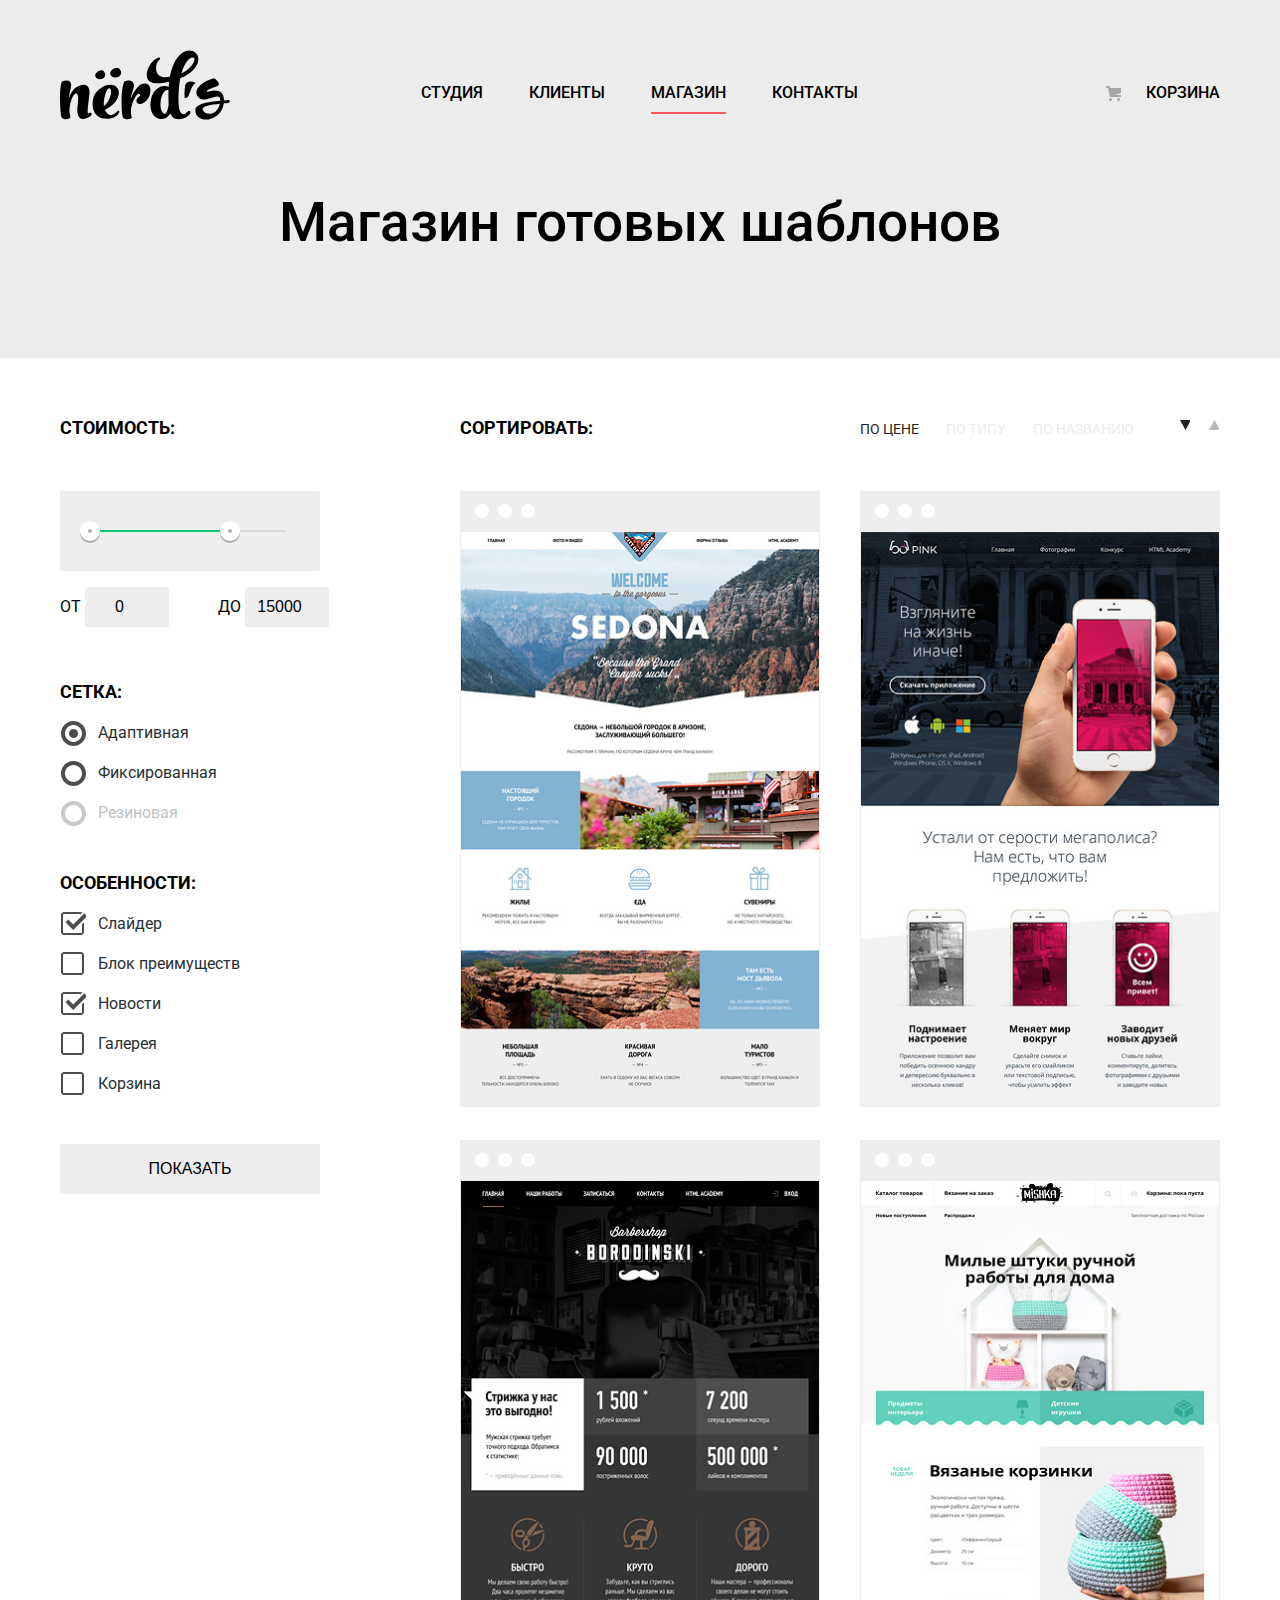
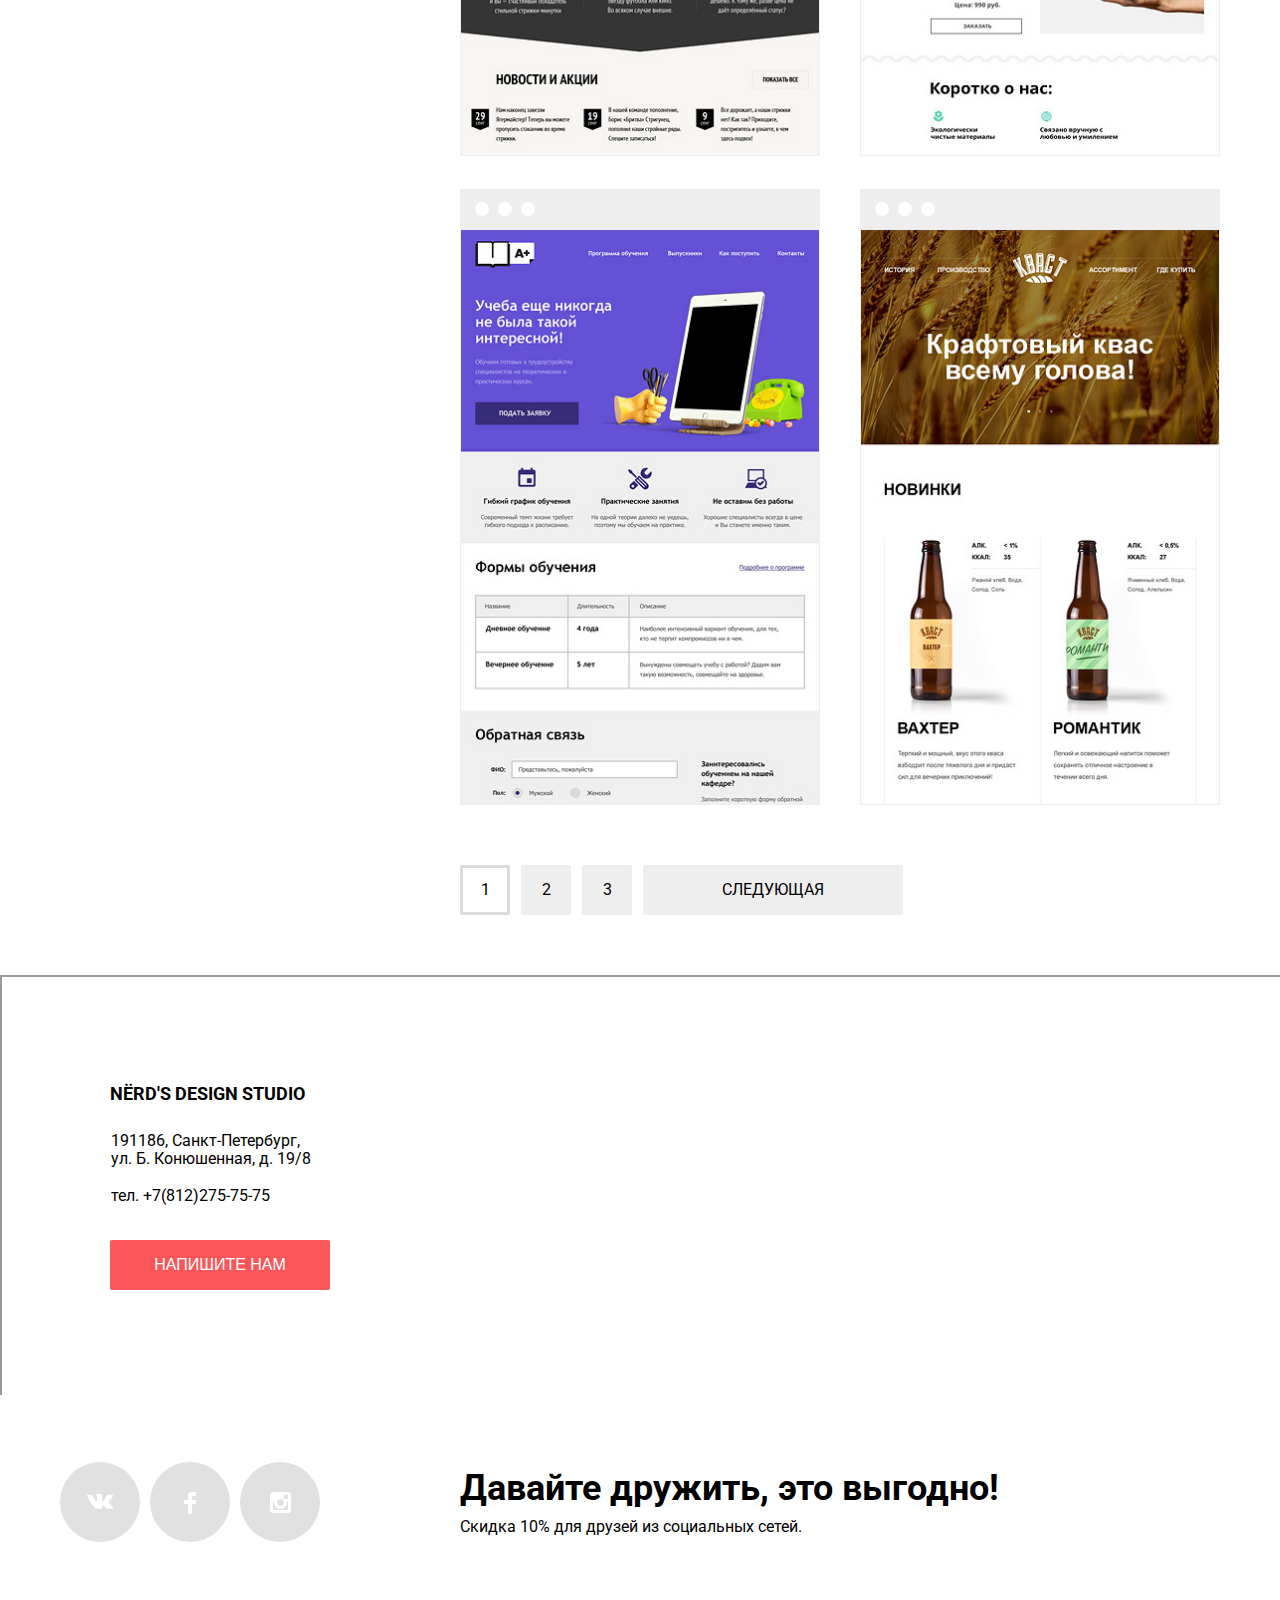
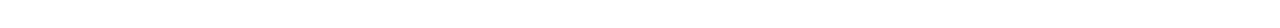
==== inner.html @ de346618 "iframe attributes delet" ====
<!DOCTYPE html>
<html lang="ru">
  <head>
    <meta charset="utf-8">
    <title>HTML Academy: Нёрдс</title>
    <link href="css/normalize.css" rel="stylesheet">
    <link href="css/style.min.css" rel="stylesheet">
    <link href="https://fonts.googleapis.com/css?family=Roboto:400,500,700&amp;subset=cyrillic" rel="stylesheet">
    <meta name="keywords" content="">
    <meta name="description" content="">
  </head>
  <body>
    <header class="main-header">
      <nav class="main-navigation">
        <a class="main-header-logo" href="index.html" aria-label="На главную"><img class="header-logo-inner" src="img/nerds-logo.svg" width="170" height="70" alt="Логотип студии Nerd's"></a>
          <ul class="site-navigation">
            <li><a class="studio" href="#" aria-label="Студия">Студия</a></li>
            <li><a class="clients" href="#" aria-label="Клиенты">Клиенты</a></li>
            <li><a class="shop active" href="inner.html" aria-label="Магазин">Магазин</a></li>
            <li><a class="contacts" href="#" aria-label="Контакты">Контакты</a></li>
          </ul>
          <ul class="user-navigation">
            <li><a class="cart" href="#" aria-label="Корзина">Корзина</a></li>
          </ul>
      </nav>
      <h1>Магазин готовых шаблонов</h1>
    </header>
    <main class="main-catalog">
      <h2 class="visually-hidden">Наши макеты</h2>
      <aside class="left-column">
        <h3 class="visually-hidden">Фильтры</h3>
        <form class="filter" action="#" method="get">
          <label class="filter-label">Стоимость:</label>
          <div class="price-filter">
            <div class="price-filter-box">
              <div class="price-filter-line"></div>
              <span class="price-filter-handle handle-min" tabindex="0" aria-label="Минимальная стоимость"></span>
              <span class="price-filter-handle handle-max" tabindex="0" aria-label="Максимальная стоимость"></span>
            </div>
            <p>от <input type="number" name="pricemin" value="0"> до <input type="number" name="pricemax" value="15000"></p>
          </div>
          <div class="grid-filter">
            <label class="filter-label">Сетка:</label>
            <p>
              <input type="radio" name="grid" id="adaptive" value="Адаптивная" checked>
              <label for="adaptive" tabindex="0">Адаптивная</label>
            </p>
            <p>
              <input type="radio" name="grid" id="fix" value="Фиксированная">
              <label for="fix" tabindex="0">Фиксированная</label>
            </p>
            <p class="disabled">
              <input type="radio" name="grid" id="rubber" value="Резиновая" disabled>
              <label for="rubber" tabindex="0">Резиновая</label>
            </p>
          </div>
          <div class="features-filter">
            <label class="filter-label">Особенности:</label>
            <p>
              <input type="checkbox" name="feature-slider" id="slider" checked>
              <label for="slider" tabindex="0">Слайдер</label>
            </p>
            <p>
              <input type="checkbox" name="feature-adventage" id="adventage">
              <label for="adventage" tabindex="0">Блок преимуществ</label>
            </p>
            <p>
              <input type="checkbox" name="feature-news" id="news" checked>
              <label for="news" tabindex="0">Новости</label>
            </p>
            <p>
              <input type="checkbox" name="feature-gallery" id="gallery">
              <label for="gallery" tabindex="0">Галерея</label>
            </p>
            <p>
              <input type="checkbox" name="feature-cart" id="cart">
              <label for="cart" tabindex="0">Корзина</label>
            </p>
          </div>
          <button class="filter-button" type="submit" name="show">Показать</button>
        </form>
      </aside>
      <section class="main-content">
        <div class="sort-filter">
          <h3 class="visually-hidden">Сортировка</h3>
          <form class="sort">
            <label class="filter-label">Сортировать:</label>
            <div class="sort-left">
              <p>
                <input type="radio" name="sort" id="price-sort" value="По цене" checked>
                <label for="price-sort">По цене</label>
              </p>
              <p>
                <input type="radio" name="sort" id="type-sort" value="По типу">
                <label for="type-sort">По типу</label>
              </p>
              <p>
                <input type="radio" name="sort" id="name-sort" value="По названию">
                <label for="name-sort">По названию</label>
              </p>
            </div>
            <div class="sort-right">
              <p class="ascending-sort">
                <input type="radio" name="order" id="ascending" value="По возрастанию" checked>
                <label for="ascending"></label>
              </p>
              <p class="descending-sort">
                <input type="radio" name="order" id="descending" value="По убыванию">
                <label for="descending"></label>
              </p>
            </div>
          </form>
        </div>
        <div class="web-templates">
          <div class="web-templates-item">
            <div class="template-decoration">
              <span class="template-dot"></span>
              <span class="template-dot"></span>
              <span class="template-dot"></span>
            </div>
            <img class="web-templates-image" src="img/img-sedona.jpg" width="360" height="576" alt="Sedona">
            <div class="template-description">
              <a class="sedona-modal" href="#" aria-label="Седона">Sedona</a>
              <p>Информационный сайт <br> для туристов</p>
              <span class="button">9 900 РУБ.</span>
            </div>
          </div>
          <div class="web-templates-item">
            <div class="template-decoration">
              <span class="template-dot"></span>
              <span class="template-dot"></span>
              <span class="template-dot"></span>
            </div>
            <img class="web-templates-image" src="img/img-pink.jpg" width="360" height="576" alt="Pink">
            <div class="template-description">
              <a class="pink-modal" href="#" aria-label="Пинк">Pink APP</a>
              <p>Продуктовый лендинг <br> приложения OS и Андроид</p>
              <span class="button">9 900 РУБ.</span>
            </div>
          </div>
          <div class="web-templates-item">
            <div class="template-decoration">
              <span class="template-dot"></span>
              <span class="template-dot"></span>
              <span class="template-dot"></span>
            </div>
            <img class="web-templates-image" src="img/img-barbershop.jpg" width="360" height="576" alt="Borodinski">
            <div class="template-description">
              <a class="barbershop-modal" href="#" aria-label="Барбершоп Бородинский">Barbershop</a>
              <p>Сайт салона красоты. <br> Для мужчин, да.</p>
              <span class="button">9 900 РУБ.</span>
            </div>
          </div>
          <div class="web-templates-item">
            <div class="template-decoration">
              <span class="template-dot"></span>
              <span class="template-dot"></span>
              <span class="template-dot"></span>
            </div>
            <img class="web-templates-image" src="img/img-mishka.jpg" width="360" height="576" alt="Mishka">
            <div class="template-description">
              <a class="mishka-modal" href="#" aria-label="Мишка">Mishka</a>
              <p>Интернет-магазин <br> вязаных игрушек.</p>
              <span class="button">9 900 РУБ.</span>
            </div>
          </div>
          <div class="web-templates-item">
            <div class="template-decoration">
              <span class="template-dot"></span>
              <span class="template-dot"></span>
              <span class="template-dot"></span>
            </div>
            <img class="web-templates-image" src="img/img-aplus.jpg" width="360" height="576" alt="A+">
            <div class="template-description">
              <a class="a+-modal" href="#" aria-label="А плюс">A plus</a>
              <p>Лендинг курсов повышения <br> квалификации</p>
              <span class="button">9 900 РУБ.</span>
            </div>
          </div>
          <div class="web-templates-item">
            <div class="template-decoration">
              <span class="template-dot"></span>
              <span class="template-dot"></span>
              <span class="template-dot"></span>
            </div>
            <img class="web-templates-image" src="img/img-kvast.jpg" width="360" height="576" alt="Kvast">
            <div class="template-description">
              <a class="kvast-modal" href="#" aria-label="Кваст">Кваст</a>
              <p>Промо-сайт производителя <br> крафтового кваса</p>
              <span class="button">9 900 РУБ.</span>
            </div>
          </div>
        </div>
        <div class="paginator">
          <a class="page disabled" aria-label="Страница 1">1</a>
          <a class="page" href="#2" aria-label="Страница 2">2</a>
          <a class="page" href="#3" aria-label="Страница 3">3</a>
          <a class="page next" href="#next" aria-label="Следующая">Следующая</a>
        </div>
      </section>
    </main>
    <footer class="main-footer">
      <section class="map">
        <iframe class="interactive-map" src="https://yandex.ru/map-widget/v1/?um=constructor%3Ab0f7ece82fbf90cd0dccb2aff1b66b3bf8017ade7876bf40e6bb655071843367&amp;source=constructor"></iframe>
        <div class="adress">
          <h5>Nёrd's design studio</h5>
          <p>191186, Санкт-Петербург, <br> ул. Б. Конюшенная, д. 19/8</p>
          <span class="phone" aria-label="Телефон">тел. +7(812)275-75-75</span><br>
          <button class="write-us-button" type="button" name="write-us" aria-label="Напишите нам">Напишите нам</button>
        </div>
      </section>
      <form class="modal-window" action="index.html" method="post">
        <div class="modal-window-header">
          <label class="modal-window-label">Напишите нам</label>
          <button class="close-button" type="button" name="close" aria-label="Закрыть"></button>
        </div>
        <div class="half-width">
          <p>
            <label for="name">Ваше имя:</label><br>
            <input type="text" name="yourname" id="name" placeholder="Представьтесь, пожалуйста">
          </p>
          <p>
            <label for="email">Ваш e-mail:</label><br>
            <input type="email" name="youremail" id="email" placeholder="Для отправки ответа">
          </p>
        </div>
        <div class="full-width">
          <label for="comment">Текст письма:</label><br>
          <textarea name="commentfield" id="comment" rows="4" cols="60" placeholder="В свободной форме"></textarea>
        </div>
        <button class="send-button" type="submit" name="submit-button" aria-label="Отправить">Отправить</button>
      </form>
      <section class="social">
        <h6 class="visually-hidden">Мы в социальных сетях</h6>
        <ul class="social-list">
          <li><a class="social-vk" href="https://vk.com/" target="_blank" aria-label="Вконтакте"><img src="img/vk-icon.svg" width="26" height="15" alt="Вконтакте"></a></li>
          <li><a class="social-fb" href="https://www.facebook.com/" target="_blank" aria-label="Фейсбук"><img src="img/fb-icon.svg" width="12" height="22" alt="Фейсбук"></a></li>
          <li><a class="social-instagram" href="https://www.instagram.com/" target="_blank" aria-label="Инстаграм"><img src="img/insta-icon.svg" width="21" height="21" alt="Инстаграм"></a></li>
        </ul>
        <div class="social-text">
          <span class="letsbefriends">Давайте дружить, это выгодно!</span>
          <p>Скидка 10% для друзей из социальных сетей.</p>
        </div>
      </section>
    </footer>
  </body>
</html>
---- css/style.min.css ----
.slide2,.slide3{visibility:hidden}.service-item,.slide-text{-webkit-box-orient:vertical;-webkit-box-direction:normal}.filter-label,.main-navigation a,.price-filter p,.project-development h3,.service-item h2,.stats h3{text-transform:uppercase}body{min-width:1200px;background-color:#fff;font-family:Roboto,Arial,sans-serif;font-size:16px;line-height:24px;font-weight:400;color:#000}.visually-hidden{position:absolute;clip:rect(0 0 0 0);width:1px;height:1px;margin:-1px}.main-catalog,.main-index,.slider,.social{width:1160px;margin-right:auto;margin-left:auto}.main-header{background-color:#ececec}.header-logo{display:block;margin-right:201px}.header-logo-inner{display:block;margin-right:191px}.main-navigation,.site-navigation{display:-webkit-box;display:-ms-flexbox}.main-header-logo:hover{opacity:.8}.main-header-logo:active{opacity:.3}.partners-list,.project-development-list,.site-navigation,.social-list,.stats-list,.user-navigation{list-style-type:none;padding:0}.main-navigation{display:flex;-webkit-box-pack:justify;-ms-flex-pack:justify;justify-content:space-between;width:1160px;margin-right:auto;margin-left:auto;padding-top:50px}.site-navigation{display:flex;-webkit-box-align:center;-ms-flex-align:center;align-items:center;-ms-flex-wrap:wrap;flex-wrap:wrap;width:466px;margin-right:244px}.slide-text,.slider-pagination{display:-webkit-box;display:-ms-flexbox}.site-navigation li{margin-right:46px}.site-navigation li:nth-child(4n){margin-right:0}.user-navigation{-ms-flex-item-align:center;align-self:center;position:relative;padding-left:40px}.cart::before{content:"";background:url(../img/cart-icon.svg) no-repeat;position:absolute;top:25%;left:0;width:15px;height:15px}.slide1,.slide2,.slide3{background-repeat:no-repeat}.slide1,.slide2,.slide3,.slider{width:1160px}.slide-text,.slide1,.slide2,.slide3,.slider{height:431px}.main-navigation ul{margin-bottom:0;padding-bottom:0}.main-navigation a{line-height:30px;font-weight:500;color:#000;text-decoration:none}.main-navigation a:hover{color:#fb565a}.main-navigation a:active{color:#a6a6a6}.main-navigation .active{padding-bottom:10px;-webkit-box-shadow:0 2px 0 0 #fb565a;box-shadow:0 2px 0 0 #fb565a}.button,.close-button,.filter-button,.send-button,.write-us-button{line-height:18px;font-weight:500;text-transform:uppercase;color:#fff;text-decoration:none;border:none;outline:0}.adress button,.modal-window button[type=submit],.slider .button,.web-templates-item .button,a.red{background-color:#fb565a}.adress button:hover,.modal-window button[type=submit]:hover,.slider .button:hover,.web-templates-item .button:hover,a.red:hover{background-color:#e74246}.adress button:active,.modal-window button[type=submit]:active,.slider .button:active,.web-templates-item .button:active,a.red:active{color:#e57b7e;background-color:#d7373b;-webkit-box-shadow:inset 0 3px 0 0 #c13135;box-shadow:inset 0 3px 0 0 #c13135}a.green{background-color:#00ca74}a.green:hover{background-color:#00bc6c}a.green:active{color:#4dc491;background-color:#00aa62;-webkit-box-shadow:inset 0 3px 0 0 #009958;box-shadow:inset 0 3px 0 0 #009958}a.yellow{background-color:#efc84a}a.yellow:hover{background-color:#eab534}a.yellow:active{color:#edc265;background-color:#e5a722;-webkit-box-shadow:inset 0 3px 0 0 #ce961f;box-shadow:inset 0 3px 0 0 #ce961f}.slider{position:relative;margin:auto}.slide1,.slide2,.slide3{position:absolute}.slide1{background-image:url(../img/nerds-index-slide1.png);background-position:396px -2px}.slide2{background-image:url(../img/nerds-index-slide2.png);background-position:398px -2px}.slide3{background-image:url(../img/nerds-index-slide3.png);background-position:402px -2px}.slide-text{display:flex;-ms-flex-direction:column;flex-direction:column;-webkit-box-pack:start;-ms-flex-pack:start;justify-content:flex-start;width:550px}.slider-label{font-size:55px;line-height:55px;font-weight:500;padding-top:76px;padding-bottom:10px}.service-item .button,.slider .button{-webkit-box-sizing:border-box;padding-top:17px}.slider p{line-height:24px;padding-bottom:23px;margin-left:2px}.slider .button{box-sizing:border-box;width:240px;height:50px;padding-left:54px;border-radius:2px}.slider-pagination{display:flex;-webkit-box-pack:justify;-ms-flex-pack:justify;justify-content:space-between;position:absolute;width:88px;bottom:99px;left:535px;cursor:pointer}.service-item,.services{display:-webkit-box;display:-ms-flexbox}.slider-pagination-dot{width:18px;height:18px;border-radius:50%;background-color:#fff}.slider-pagination-dot-active{width:6px;height:6px;border-radius:50%;background-color:#fff;border:6px solid #fff;-webkit-box-shadow:inset 0 0 0 2px #c1c1c1;box-shadow:inset 0 0 0 2px #c1c1c1}.principles,.services{-webkit-box-shadow:0 2px 0 0 #eee}.services{display:flex;-webkit-box-align:start;-ms-flex-align:start;align-items:flex-start;-ms-flex-wrap:wrap;flex-wrap:wrap;margin-top:78px;margin-bottom:42px;padding-bottom:80px;box-shadow:0 2px 0 0 #eee}.service-item{display:flex;-ms-flex-direction:column;flex-direction:column;-webkit-box-pack:center;-ms-flex-pack:center;justify-content:center;width:300px;margin-right:100px}.principles,.service-item .button{display:-webkit-box;display:-ms-flexbox}.service-item:last-child{margin-right:0}.service-item h2{font-size:24px;line-height:30px;font-weight:700;margin:24px 0 0}.service-item p{margin:17px 0 0}.service-item .button{display:flex;box-sizing:border-box;width:160px;height:50px;border-radius:2px;padding-left:40px;margin-top:32px}.stats-item,.stats-list{-webkit-box-sizing:border-box}.principles{display:flex;-webkit-box-pack:justify;-ms-flex-pack:justify;justify-content:space-between;-webkit-box-align:start;-ms-flex-align:start;align-items:flex-start;padding-bottom:44px;box-shadow:0 2px 0 0 #eee}.project-development,.stats{display:-webkit-box;display:-ms-flexbox;-webkit-box-orient:vertical;-webkit-box-direction:normal}.project-development{width:650px;display:flex;-ms-flex-direction:column;flex-direction:column;-webkit-box-pack:justify;-ms-flex-pack:justify;justify-content:space-between;margin-right:90px}.statement{font-size:45px;line-height:45px;font-weight:500;padding:0;margin:33px 0}.project-development p{padding:0;margin:0 0 39px}.project-development h3{font-size:15.7px;font-weight:700;padding:0;margin:0 0 8px}.project-development-item{position:relative;margin-bottom:24px;padding-left:36px}.project-development-item:last-child{margin-bottom:0}.project-development-item::before{content:"";position:absolute;left:1px;bottom:11px;width:25px;height:2px;background-color:#fb565a}.stats{display:flex;-ms-flex-direction:column;flex-direction:column;-webkit-box-align:end;-ms-flex-align:end;align-items:flex-end}.stats-list,.stats-text{display:-webkit-box;display:-ms-flexbox}.stats img{margin-bottom:35px}.stats h3{font-size:15.8px;font-weight:700;padding:0;margin:0 15px 32px 0}.stats-list{box-sizing:border-box;display:flex;-webkit-box-pack:justify;-ms-flex-pack:justify;justify-content:space-between;-ms-flex-wrap:wrap;flex-wrap:wrap}.stats-item{box-sizing:border-box;padding-bottom:15px}.stats-item:first-child{margin-right:19px}.stats-item:nth-child(2){margin-right:20px}.stats-item p{font-size:45px;line-height:10px;font-weight:700;padding:0 0 38px;margin:0}.percent{font-size:30px;line-height:10px;font-weight:700;vertical-align:super}.stats-text{display:flex;line-height:18px}.main-catalog,.partners-list{display:-webkit-box;display:-ms-flexbox}.partners-list{display:flex;-webkit-box-pack:justify;-ms-flex-pack:justify;justify-content:space-between;-webkit-box-shadow:0 2px 0 0 #eee;box-shadow:0 2px 0 0 #eee;padding-top:2px;padding-bottom:1px;margin:0 0 80px}.partners-image{display:block}.borodinski,.htmlacademy,.mishka,.pink{display:block;position:relative;opacity:.2}.borodinski:hover,.htmlacademy:hover,.mishka:hover,.pink:hover{opacity:1}.borodinski:active,.htmlacademy:active,.mishka:active,.pink:active{opacity:.1}.borodinski::after,.htmlacademy::after,.pink::after{content:"";position:absolute;bottom:68px;left:279px;width:2px;height:52px;background-color:#eee;opacity:1}.main-header h1{font-size:55px;line-height:55px;font-weight:500;text-align:center;padding-top:38px;padding-bottom:108px}.main-catalog{display:flex;-webkit-box-pack:justify;-ms-flex-pack:justify;justify-content:space-between;margin-top:45px}.filter,.sort{display:-webkit-box;display:-ms-flexbox}.filter{display:flex;-webkit-box-orient:vertical;-webkit-box-direction:normal;-ms-flex-direction:column;flex-direction:column}.filter-label{font-size:18px;line-height:30px;font-weight:700;padding:10px 10px 10px 0;margin-bottom:38px}.price-filter-box{position:relative;width:260px;height:80px;background-color:#eee;border-radius:2px}.price-filter-line{position:absolute;top:39px;left:25px;width:201px;height:2px;background-image:-webkit-gradient(linear,left top,right top,color-stop(75%,#00ca74),color-stop(50%,#d7dcde));background-image:-webkit-linear-gradient(left,#00ca74 75%,#d7dcde 50%);background-image:-o-linear-gradient(left,#00ca74 75%,#d7dcde 50%);background-image:linear-gradient(to right,#00ca74 75%,#d7dcde 50%)}.handle-max,.handle-min{position:absolute;top:30px;width:4px;height:4px;background-color:#ababab}.handle-min{left:20px;border:8px solid #fff;border-radius:50%;-webkit-box-shadow:0 2px 0 0 #ababab;box-shadow:0 2px 0 0 #ababab}.handle-max{right:80px;border:8px solid #fff;border-radius:50%;-webkit-box-shadow:0 2px 0 0 #ababab;box-shadow:0 2px 0 0 #ababab}.price-filter p{line-height:22px}.price-filter input[type=number]{width:80px;height:38px;margin-bottom:34px;background-color:#eee;text-align:center;border:none;border-radius:2px;margin-right:45px}.grid-filter{margin-bottom:25px}.features-filter{margin-bottom:30px}.features-filter p,.grid-filter p{position:relative;line-height:20px;color:#283136;padding-left:38px;margin-bottom:20px}.features-filter input[type=checkbox]+label::before,.features-filter input[type=checkbox]:checked+label::before,.grid-filter input[type=radio]+label::before,.grid-filter input[type=radio]:checked+label::before{width:25px;height:25px;position:absolute;top:-2px;left:1px;content:"";background-repeat:no-repeat}.features-filter p:hover,.grid-filter p:hover{color:#000}.features-filter .disabled,.grid-filter .disabled{opacity:.3}.features-filter input[type=checkbox],.grid-filter input[type=radio]{display:none}.grid-filter input[type=radio]+label::before{background-image:url(../img/radio-off.svg)}.grid-filter input[type=radio]:checked+label::before{background-image:url(../img/radio-on.svg)}.features-filter input[type=checkbox]+label::before{background-image:url(../img/checkbox-off.svg)}.features-filter input[type=checkbox]:checked+label::before{background-image:url(../img/checkbox-on.svg)}.left-column .filter-button{-webkit-box-sizing:border-box;box-sizing:border-box;width:260px;height:50px;padding:auto;border-radius:2px;color:#000;background-color:#eee;cursor:pointer}.left-column button:hover,.paginator a:hover{background-color:#dfdfdf}.left-column button:active,.paginator a:active{color:#959595;background-color:#d5d5d5;-webkit-box-shadow:inset 0 3px 0 0 #bfbfbf;box-shadow:inset 0 3px 0 0 #bfbfbf}.main-content{width:760px}.sort{display:flex;-webkit-box-align:baseline;-ms-flex-align:baseline;align-items:baseline}.sort-left,.sort-right,.web-templates{display:-webkit-box;display:-ms-flexbox}.sort .filter-label{margin-right:257px}.sort-left,.sort-right{display:flex}.sort-left{margin-right:9px}.sort input{display:none}.sort-left label{margin-right:27px;cursor:pointer}.sort p{position:relative;font-size:14px;line-height:18px;text-transform:uppercase;color:#ededed}.adress h4,.adress h5,.web-templates-item a{font-size:18px;font-weight:700;text-transform:uppercase}.sort-left p:hover{color:#a6a6a6}.sort-left input[type=radio]:checked+label,.sort-left p:active{color:#231f20}.sort-right label{cursor:pointer}.ascending-sort input[type=radio]+label::before{content:"";position:absolute;left:10px;bottom:4px;width:10px;height:10px;background-image:url(../img/icon-down-dir.svg);background-repeat:no-repeat;opacity:.3}.descending-sort input[type=radio]+label::before{content:"";position:absolute;left:39px;bottom:4px;width:10px;height:10px;background-image:url(../img/icon-up-dir.svg);background-repeat:no-repeat;opacity:.3}.sort-right input[type=radio]:hover+label::before{opacity:.6}.sort-right input[type=radio]:checked+label::before{opacity:1}.web-templates{display:flex;-ms-flex-wrap:wrap;flex-wrap:wrap;-webkit-box-pack:justify;-ms-flex-pack:justify;justify-content:space-between}.web-templates-item{position:relative;width:360px;height:616px;margin-bottom:33px;background-color:#eee;cursor:pointer}.template-decoration{position:absolute;display:-webkit-box;display:-ms-flexbox;display:flex;-webkit-box-pack:justify;-ms-flex-pack:justify;justify-content:space-between;top:13px;left:15px;width:60px;height:14px}.adress,.template-description{-ms-flex-direction:column;-webkit-box-orient:vertical;-webkit-box-direction:normal}.template-dot{width:14px;height:14px;border-radius:50%;background-color:#fff}.web-templates-image{-webkit-box-sizing:border-box;box-sizing:border-box;position:absolute;border:1px solid #eee;top:40px}.web-templates-item a{line-height:30px;margin-top:35px;color:#000;text-decoration:none}.template-description{-webkit-box-sizing:border-box;box-sizing:border-box;flex-direction:column;-ms-flex-pack:distribute;justify-content:space-around;-webkit-box-align:center;-ms-flex-align:center;align-items:center;position:absolute;bottom:0;width:360px;min-height:230px;max-height:100%;overflow:hidden;background-color:#eee;display:none}.web-templates-item:hover .template-description{display:-webkit-box;display:-ms-flexbox;display:flex}.web-templates-item:hover{background-color:#4d4d4d;border-radius:5px 5px 0 0}.web-templates-item p{line-height:18px;text-align:center;padding:10px}.web-templates-item .button{display:-webkit-box;display:-ms-flexbox;display:flex;-webkit-box-pack:center;-ms-flex-pack:center;justify-content:center;-webkit-box-align:center;-ms-flex-align:center;align-items:center;margin-bottom:43px;width:200px;height:50px;border-radius:2px}.paginator,.paginator a{display:-webkit-box;display:-ms-flexbox}.paginator{display:flex}.paginator a{-webkit-box-sizing:border-box;box-sizing:border-box;display:flex;-webkit-box-pack:center;-ms-flex-pack:center;justify-content:center;-webkit-box-align:center;-ms-flex-align:center;align-items:center;width:50px;height:50px;margin-top:27px;margin-bottom:60px;line-height:18px;text-transform:uppercase;color:#000;background-color:#eee;border-radius:2px;text-decoration:none}.adress,.modal-window,.paginator .disabled{background-color:#fff}.page{margin-right:11px}.paginator .disabled{border:3px solid #dbdbdb}.paginator .next{width:260px;height:50px}.map{position:relative;overflow:hidden;min-height:420px;margin-bottom:50px}.interactive-map{position:absolute;top:0;left:0;width:100%;height:420px}.adress{-webkit-box-sizing:border-box;box-sizing:border-box;display:-webkit-box;display:-ms-flexbox;display:flex;flex-direction:column;-webkit-box-align:start;-ms-flex-align:start;align-items:flex-start;position:absolute;top:0;left:calc((100% - 1160px)/ 2);width:319px;height:308px;margin-top:55px;margin-bottom:55px;padding-left:50px}.adress h4,.adress h5{line-height:30px;padding:49px 0 7px;margin:0}.adress p{line-height:18px;padding-left:1px}.adress .phone{padding-bottom:8px;padding-left:1px}.adress .write-us-button{-webkit-box-sizing:border-box;box-sizing:border-box;min-width:220px;height:50px;padding:auto;border-radius:2px;cursor:pointer}.modal-window{position:fixed;top:50%;margin-top:-295px;left:50%;margin-left:-480px;-webkit-box-sizing:border-box;box-sizing:border-box;-webkit-box-orient:vertical;-webkit-box-direction:normal;-ms-flex-direction:column;flex-direction:column;width:960px;height:590px;padding:67px 92px 85px 97px;-webkit-box-shadow:0 20px 60px 0 #353535;box-shadow:0 20px 60px 0 #353535;display:none}.full-width textarea,.half-width input{-webkit-box-sizing:border-box;margin-top:6px}.half-width,.modal-window-header{display:-webkit-box;display:-ms-flexbox}.modal-window-header{display:flex;-webkit-box-pack:justify;-ms-flex-pack:justify;justify-content:space-between;margin-bottom:22px}.modal-window-label{font-size:45px;line-height:45px;font-weight:500}.close-button{-ms-flex-item-align:center;align-self:center;background:url(../img/close-cross.svg) 50% 50% no-repeat;width:20px;height:20px;opacity:.3;cursor:pointer}.close-button:hover{opacity:1}.close-button:active{opacity:.1}.full-width,.half-width{width:760px;margin-left:1px}.half-width{display:flex;-webkit-box-pack:justify;-ms-flex-pack:justify;justify-content:space-between;margin-bottom:16px}.social,.social-list{display:-webkit-box;display:-ms-flexbox}.full-width label,.half-width label{line-height:18px;font-weight:700}.half-width input{box-sizing:border-box;width:360px;height:50px;padding-left:15px;border-radius:5px;border:2px solid #d7dcde}.full-width textarea{box-sizing:border-box;width:100%;height:118px;padding-top:10px;padding-left:14px;margin-bottom:38px;border-radius:5px;border:2px solid #d7dcde}.send-button,.social{-webkit-box-sizing:border-box}.send-button{box-sizing:border-box;width:260px;height:50px;padding:auto;margin-left:1px;border-radius:2px;cursor:pointer}.modal-window input:hover,.modal-window textarea:hover{border:2px solid #b4b9bb}.modal-window input:focus,.modal-window textarea:focus{color:#000;border:2px solid #000;outline:0}.modal-window input:invalid,.modal-window textarea:invalid{color:#e74246;border:2px solid #e74246}.social{display:flex;box-sizing:border-box;padding-top:1px;margin-bottom:70px}.social-list{display:flex;margin-right:130px}.social p{line-height:22px;padding:0;margin:0}.social-list a{-webkit-box-sizing:border-box;box-sizing:border-box;display:-webkit-box;display:-ms-flexbox;display:flex;background-color:#e1e1e1;width:80px;height:80px;padding-top:30px;border-radius:50%;margin-right:10px;text-decoration:none}.social-list a:hover{background-color:#e74246;text-decoration:none}.social-list a:active{background-color:#d7373b;-webkit-box-shadow:inset 0 2px 0 0 #c13135;box-shadow:inset 0 2px 0 0 #c13135;text-decoration:none}.social-list a:active img{opacity:.3}.social-fb,.social-instagram,.social-vk{display:-webkit-box;display:-ms-flexbox;display:flex;-webkit-box-pack:center;-ms-flex-pack:center;justify-content:center}.social-list .social-vk{padding-top:32px}.social-text{display:-webkit-box;display:-ms-flexbox;display:flex;-webkit-box-orient:vertical;-webkit-box-direction:normal;-ms-flex-direction:column;flex-direction:column;margin-top:24px}.letsbefriends{font-size:36px;line-height:36px;font-weight:700;margin-bottom:10px}
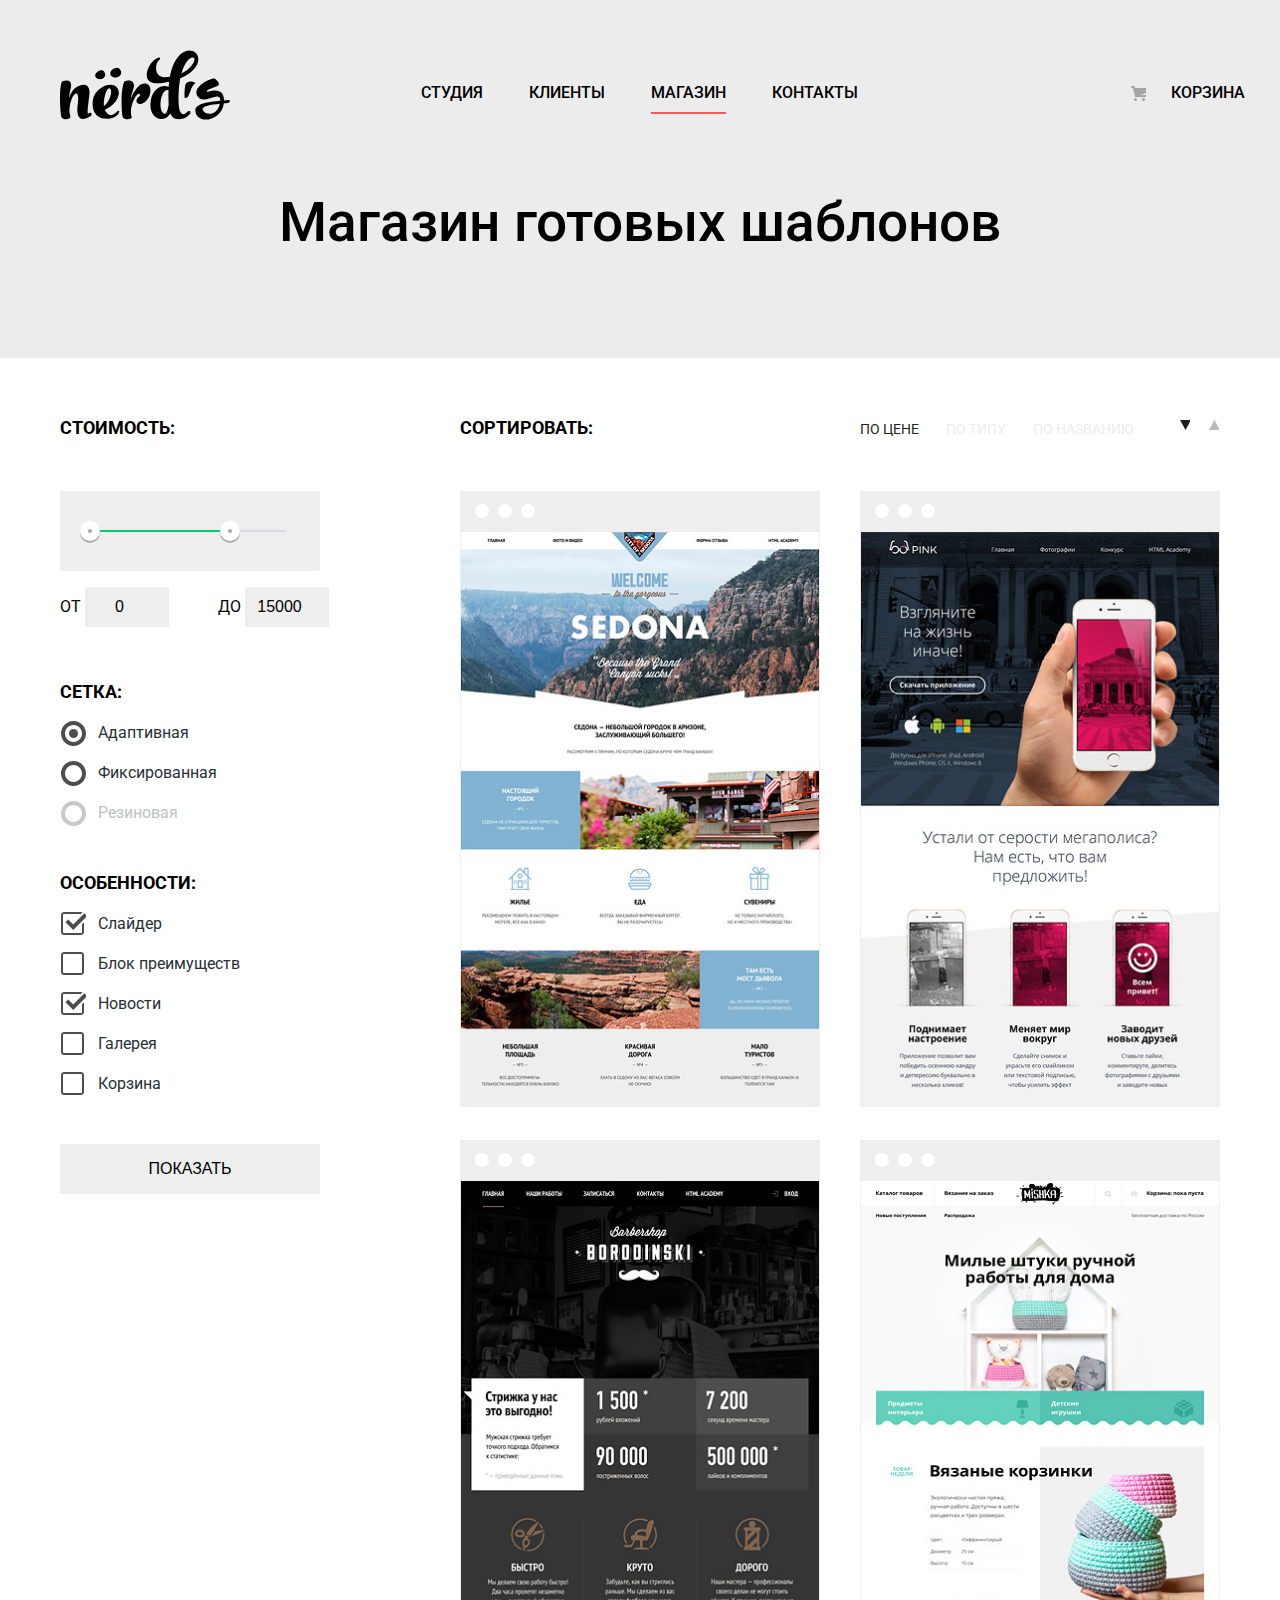
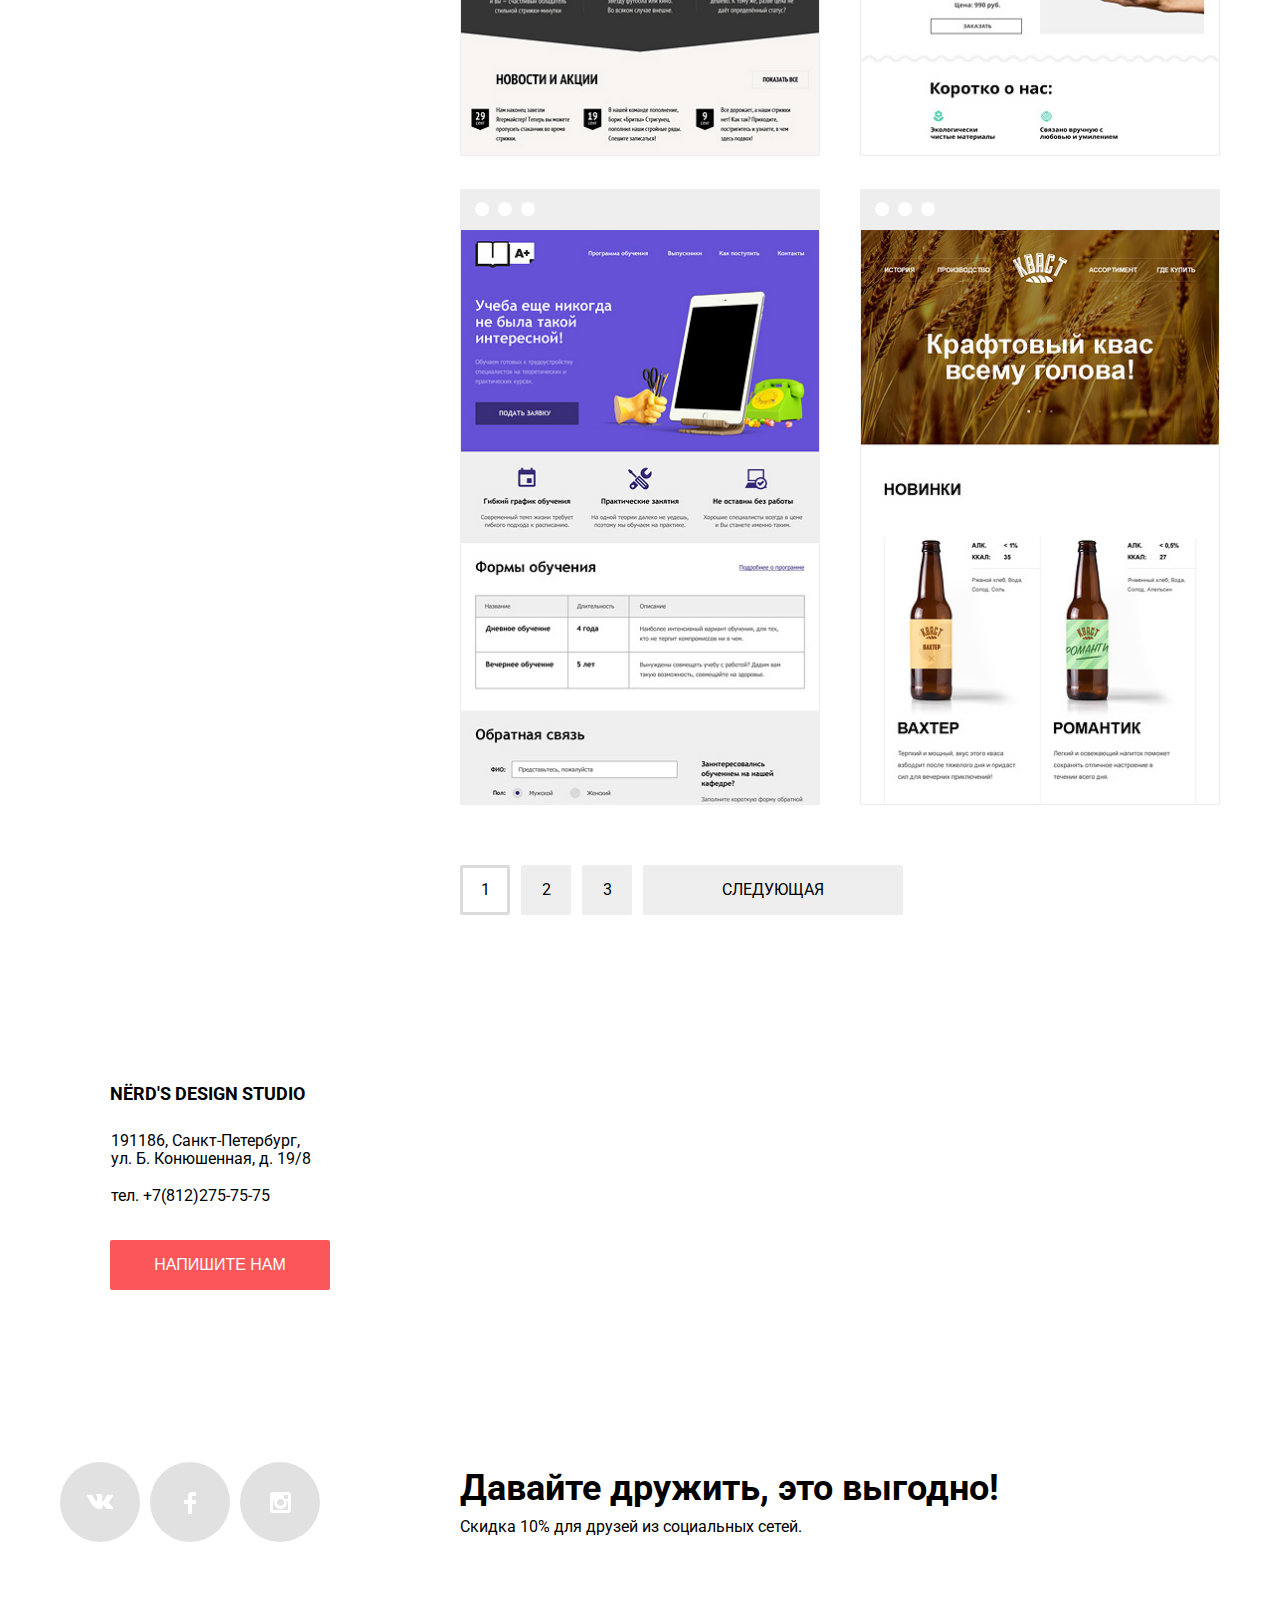
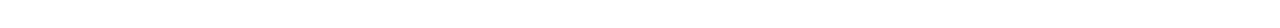
==== commit e04178dd: "style.css launched" ====
--- a/inner.html
+++ b/inner.html
@@ -4,7 +4,7 @@
     <meta charset="utf-8">
     <title>HTML Academy: Нёрдс</title>
     <link href="css/normalize.css" rel="stylesheet">
-    <link href="css/style.min.css" rel="stylesheet">
+    <link href="css/style.css" rel="stylesheet">
     <link href="https://fonts.googleapis.com/css?family=Roboto:400,500,700&amp;subset=cyrillic" rel="stylesheet">
     <meta name="keywords" content="">
     <meta name="description" content="">
--- a/css/style.css
+++ b/css/style.css
@@ -0,0 +1,1337 @@
+body {
+  min-width: 1200px;
+  background-color: #ffffff;
+  font-family: "Roboto", "Arial", sans-serif;
+  font-size: 16px;
+  line-height: 24px;
+  font-weight: 400;
+  color: #000000;
+}
+
+.visually-hidden {
+  position: absolute;
+  clip: rect(0 0 0 0);
+  width: 1px;
+  height: 1px;
+  margin: -1px;
+}
+
+.slider,
+.main-index,
+.social,
+.main-catalog {
+  width: 1160px;
+  margin-right: auto;
+  margin-left: auto;
+}
+
+.main-header {
+  background-color: #ececec;
+}
+
+.header-logo {
+  display: block;
+  margin-right: 201px;
+}
+
+.header-logo-inner {
+  display: block;
+  margin-right: 191px;
+}
+
+.main-header-logo:hover {
+  opacity: 0.8;
+}
+
+.main-header-logo:active {
+  opacity: 0.3;
+}
+
+.site-navigation,
+.user-navigation,
+.stats-list,
+.partners-list,
+.social-list,
+.project-development-list {
+  list-style-type: none;
+  padding: 0;
+}
+
+.main-navigation {
+  display: -webkit-box;
+  display: -ms-flexbox;
+  display: flex;
+  -webkit-box-pack: justify;
+      -ms-flex-pack: justify;
+          justify-content: space-between;
+  width: 1160px;
+  margin-right: auto;
+  margin-left: auto;
+  padding-top: 50px;
+}
+
+.site-navigation {
+  display: -webkit-box;
+  display: -ms-flexbox;
+  display: flex;
+  -webkit-box-align: center;
+      -ms-flex-align: center;
+          align-items: center;
+  -ms-flex-wrap: wrap;
+      flex-wrap: wrap;
+      -ms-flex-negative: 0;
+          flex-shrink: 0;
+  width: 466px;
+  margin-right: 244px;
+}
+
+.site-navigation li {
+  margin-right: 46px;
+}
+
+.site-navigation li:nth-child(4n) {
+  margin-right: 0;
+}
+
+.user-navigation {
+  -ms-flex-item-align: center;
+      align-self: center;
+  position: relative;
+  padding-left: 40px;
+}
+
+.cart::before {
+  content: "";
+  background: url("../img/cart-icon.svg") no-repeat;
+  position: absolute;
+  top: 25%;
+  left: 0px;
+  width: 15px;
+  height: 15px;
+}
+
+.main-navigation ul {
+  margin-bottom: 0;
+  padding-bottom: 0;
+}
+
+.main-navigation a {
+  line-height: 30px;
+  font-weight: 500;
+  text-transform: uppercase;
+  color: #000000;
+  text-decoration: none;
+}
+
+.main-navigation a:hover {
+  color: #fb565a;
+}
+
+.main-navigation a:active {
+  color: #a6a6a6;
+}
+
+.main-navigation .active {
+  padding-bottom: 10px;
+  -webkit-box-shadow: 0 2px 0 0 #fb565a;
+          box-shadow: 0 2px 0 0 #fb565a;
+}
+
+.button,
+.write-us-button,
+.close-button,
+.send-button,
+.filter-button {
+  line-height: 18px;
+  font-weight: 500;
+  text-transform: uppercase;
+  color: #ffffff;
+  text-decoration: none;
+  border: none;
+  outline: none;
+}
+
+.slider .button,
+a.red,
+.adress button,
+.modal-window button[type="submit"],
+.web-templates-item .button {
+  background-color: #fb565a;
+}
+
+.slider .button:hover,
+a.red:hover,
+.adress button:hover,
+.modal-window button[type="submit"]:hover,
+.web-templates-item .button:hover {
+  background-color: #e74246;
+}
+
+.slider .button:active,
+a.red:active,
+.adress button:active,
+.modal-window button[type="submit"]:active,
+.web-templates-item .button:active {
+  color: #e57b7e;
+  background-color: #d7373b;
+  -webkit-box-shadow: inset 0 3px 0 0 #c13135;
+          box-shadow: inset 0 3px 0 0 #c13135;
+}
+
+a.green {
+  background-color: #00ca74;
+}
+
+a.green:hover {
+  background-color: #00bc6c;
+}
+
+a.green:active {
+  color: #4dc491;
+  background-color: #00aa62;
+  -webkit-box-shadow: inset 0 3px 0 0 #009958;
+          box-shadow: inset 0 3px 0 0 #009958;
+}
+
+a.yellow {
+  background-color: #efc84a;
+}
+
+a.yellow:hover {
+  background-color: #eab534;
+}
+
+a.yellow:active {
+  color: #edc265;
+  background-color: #e5a722;
+  -webkit-box-shadow: inset 0 3px 0 0 #ce961f;
+          box-shadow: inset 0 3px 0 0 #ce961f;
+}
+
+.slider {
+  position: relative;
+  width: 1160px;
+  height: 431px;
+  margin: auto;
+}
+
+.slide1 {
+  position: absolute;
+  width: 1160px;
+  height: 431px;
+  background-image: url("../img/nerds-index-slide1.png");
+  background-position: 396px -2px;
+  background-repeat: no-repeat;
+}
+
+.slide2 {
+  position: absolute;
+  width: 1160px;
+  height: 431px;
+  background-image: url("../img/nerds-index-slide2.png");
+  background-position: 398px -2px;
+  background-repeat: no-repeat;
+  visibility: hidden;
+}
+
+.slide3 {
+  position: absolute;
+  width: 1160px;
+  height: 431px;
+  background-image: url("../img/nerds-index-slide3.png");
+  background-position: 402px -2px;
+  background-repeat: no-repeat;
+  visibility: hidden;
+}
+
+.slide-text {
+  display: -webkit-box;
+  display: -ms-flexbox;
+  display: flex;
+  -webkit-box-orient: vertical;
+  -webkit-box-direction: normal;
+      -ms-flex-direction: column;
+          flex-direction: column;
+  -webkit-box-pack: start;
+      -ms-flex-pack: start;
+          justify-content: flex-start;
+  width: 550px;
+  height: 431px;
+}
+
+.slider-label {
+  font-size: 55px;
+  line-height: 55px;
+  font-weight: 500;
+  padding-top: 76px;
+  padding-bottom: 10px;
+}
+
+.slider p {
+  line-height: 24px;
+  padding-bottom: 23px;
+  margin-left: 2px;
+}
+
+.slider .button {
+  -webkit-box-sizing: border-box;
+          box-sizing: border-box;
+  width: 240px;
+  height: 50px;
+  padding-left: 54px;
+  padding-top: 17px;
+  border-radius: 2px;
+}
+
+.slider-pagination {
+  display: -webkit-box;
+  display: -ms-flexbox;
+  display: flex;
+  -webkit-box-pack: justify;
+      -ms-flex-pack: justify;
+          justify-content: space-between;
+  position: absolute;
+  width: 88px;
+  bottom: 99px;
+  left: 535px;
+  cursor: pointer;
+}
+
+.slider-pagination-dot {
+  width: 18px;
+  height: 18px;
+  border-radius: 50%;
+  background-color: #ffffff;
+}
+
+.slider-pagination-dot-active {
+  width: 6px;
+  height: 6px;
+  border-radius: 50%;
+  background-color: #ffffff;
+  border: 6px solid #ffffff;
+  -webkit-box-shadow: inset 0 0 0 2px #c1c1c1;
+          box-shadow: inset 0 0 0 2px #c1c1c1;
+}
+
+.services {
+  display: -webkit-box;
+  display: -ms-flexbox;
+  display: flex;
+  -webkit-box-align: start;
+      -ms-flex-align: start;
+          align-items: flex-start;
+  -ms-flex-wrap: wrap;
+      flex-wrap: wrap;
+  margin-top: 78px;
+  margin-bottom: 42px;
+  padding-bottom: 80px;
+  -webkit-box-shadow: 0 2px 0 0 #eeeeee;
+          box-shadow: 0 2px 0 0 #eeeeee;
+}
+
+.service-item {
+  display: -webkit-box;
+  display: -ms-flexbox;
+  display: flex;
+  -webkit-box-orient: vertical;
+  -webkit-box-direction: normal;
+      -ms-flex-direction: column;
+          flex-direction: column;
+  -webkit-box-pack: center;
+      -ms-flex-pack: center;
+          justify-content: center;
+  width: 300px;
+  margin-right: 100px;
+}
+
+.service-item:last-child {
+  margin-right: 0;
+}
+
+.service-item h2 {
+  font-size: 24px;
+  line-height: 30px;
+  font-weight: 700;
+  text-transform: uppercase;
+  margin: 0;
+  margin-top: 24px;
+}
+
+.service-item p {
+  margin: 0;
+  margin-top: 17px;
+}
+
+.service-item .button {
+  display: -webkit-box;
+  display: -ms-flexbox;
+  display: flex;
+  -webkit-box-sizing: border-box;
+          box-sizing: border-box;
+  width: 160px;
+  height: 50px;
+  border-radius: 2px;
+  padding-left: 40px;
+  padding-top: 17px;
+  margin-top: 32px;
+}
+
+.principles {
+  display: -webkit-box;
+  display: -ms-flexbox;
+  display: flex;
+  -webkit-box-pack: justify;
+      -ms-flex-pack: justify;
+          justify-content: space-between;
+  -webkit-box-align: start;
+      -ms-flex-align: start;
+          align-items: flex-start;
+  padding-bottom: 44px;
+  -webkit-box-shadow: 0 2px 0 0 #eeeeee;
+          box-shadow: 0 2px 0 0 #eeeeee;
+}
+
+.project-development {
+  width: 650px;
+  display: -webkit-box;
+  display: -ms-flexbox;
+  display: flex;
+  -webkit-box-orient: vertical;
+  -webkit-box-direction: normal;
+      -ms-flex-direction: column;
+          flex-direction: column;
+  -webkit-box-pack: justify;
+      -ms-flex-pack: justify;
+          justify-content: space-between;
+  margin-right: 90px;
+}
+
+.statement {
+  font-size: 45px;
+  line-height: 45px;
+  font-weight: 500;
+  padding: 0;
+  margin: 0;
+  margin-top: 33px;
+  margin-bottom: 33px;
+}
+
+.project-development p {
+  padding: 0;
+  margin: 0;
+  margin-bottom: 39px;
+}
+
+.project-development h3 {
+  font-size: 15.7px;
+  font-weight: 700;
+  text-transform: uppercase;
+  padding: 0;
+  margin: 0;
+  margin-bottom: 8px;
+}
+
+.project-development-item {
+  position: relative;
+  margin-bottom: 24px;
+  padding-left: 36px;
+}
+
+.project-development-item:last-child {
+  margin-bottom: 0;
+}
+
+.project-development-item::before {
+  content: "";
+  position: absolute;
+  left: 1px;
+  bottom: 11px;
+  width: 25px;
+  height: 2px;
+  background-color: #fb565a;
+}
+
+.stats {
+  display: -webkit-box;
+  display: -ms-flexbox;
+  display: flex;
+  -webkit-box-orient: vertical;
+  -webkit-box-direction: normal;
+      -ms-flex-direction: column;
+          flex-direction: column;
+  -webkit-box-align: end;
+      -ms-flex-align: end;
+          align-items: flex-end;
+}
+
+.stats img {
+  margin-bottom: 35px;
+}
+
+.stats h3 {
+  font-size: 15.8px;
+  font-weight: 700;
+  text-transform: uppercase;
+  padding: 0;
+  margin: 0;
+  margin-right: 15px;
+  margin-bottom: 32px;
+}
+
+.stats-list {
+  -webkit-box-sizing: border-box;
+          box-sizing: border-box;
+  display: -webkit-box;
+  display: -ms-flexbox;
+  display: flex;
+  -webkit-box-pack: justify;
+      -ms-flex-pack: justify;
+          justify-content: space-between;
+  -ms-flex-wrap: wrap;
+      flex-wrap: wrap;
+}
+
+.stats-item {
+  -webkit-box-sizing: border-box;
+          box-sizing: border-box;
+  padding-bottom: 15px;
+}
+
+.stats-item:first-child {
+  margin-right: 19px;
+}
+
+.stats-item:nth-child(2) {
+  margin-right: 20px;
+}
+
+.stats-item p {
+  font-size: 45px;
+  line-height: 10px;
+  font-weight: 700;
+  padding: 0;
+  margin: 0;
+  padding-bottom: 38px;
+}
+
+.percent {
+  font-size: 30px;
+  line-height: 10px;
+  font-weight: 700;
+  vertical-align: super;
+}
+
+.stats-text {
+  display: -webkit-box;
+  display: -ms-flexbox;
+  display: flex;
+  line-height: 18px;
+}
+
+.partners-list {
+  display: -webkit-box;
+  display: -ms-flexbox;
+  display: flex;
+  -webkit-box-pack: justify;
+      -ms-flex-pack: justify;
+          justify-content: space-between;
+  -webkit-box-shadow: 0 2px 0 0 #eeeeee;
+          box-shadow: 0 2px 0 0 #eeeeee;
+  padding-top: 2px;
+  padding-bottom: 1px;
+  margin: 0;
+  margin-bottom: 80px;
+}
+
+.partners-image {
+  display: block;
+}
+
+.htmlacademy,
+.borodinski,
+.pink,
+.mishka {
+  display: block;
+  position: relative;
+  opacity: 0.2;
+}
+
+.htmlacademy:hover,
+.borodinski:hover,
+.pink:hover,
+.mishka:hover {
+  opacity: 1;
+}
+
+.htmlacademy:active,
+.borodinski:active,
+.pink:active,
+.mishka:active {
+  opacity: 0.1;
+}
+
+.htmlacademy::after,
+.borodinski::after,
+.pink::after {
+  content: "";
+  position: absolute;
+  bottom: 68px;
+  left: 279px;
+  width: 2px;
+  height: 52px;
+  background-color: #eeeeee;
+  opacity: 1;
+}
+
+.main-header h1 {
+  font-size: 55px;
+  line-height: 55px;
+  font-weight: 500;
+  text-align: center;
+  padding-top: 38px;
+  padding-bottom: 108px;
+}
+
+.main-catalog {
+  display: -webkit-box;
+  display: -ms-flexbox;
+  display: flex;
+  -webkit-box-pack: justify;
+      -ms-flex-pack: justify;
+          justify-content: space-between;
+  margin-top: 45px;
+}
+
+.filter {
+  display: -webkit-box;
+  display: -ms-flexbox;
+  display: flex;
+  -webkit-box-orient: vertical;
+  -webkit-box-direction: normal;
+      -ms-flex-direction: column;
+          flex-direction: column;
+}
+
+.filter-label {
+  font-size: 18px;
+  line-height: 30px;
+  text-transform: uppercase;
+  font-weight: 700;
+  padding: 10px;
+  padding-left: 0;
+  margin-bottom: 38px;
+}
+
+.price-filter-box {
+  position: relative;
+  width: 260px;
+  height: 80px;
+  background-color: #eeeeee;
+  border-radius: 2px;
+}
+
+.price-filter-line {
+  position: absolute;
+  top: 39px;
+  left: 25px;
+  width: 201px;
+  height: 2px;
+  background-image: -webkit-gradient(linear, left top, right top, color-stop(75%, #00ca74), color-stop(50%, #d7dcde));
+  background-image: -webkit-linear-gradient(left, #00ca74 75%, #d7dcde 50%);
+  background-image: -o-linear-gradient(left, #00ca74 75%, #d7dcde 50%);
+  background-image: linear-gradient(to right, #00ca74 75%, #d7dcde 50%);
+}
+
+.handle-min {
+  position: absolute;
+  top: 30px;
+  left: 20px;
+  width: 4px;
+  height: 4px;
+  background-color: #ababab;
+  border: 8px solid #ffffff;
+  border-radius: 50%;
+  -webkit-box-shadow: 0 2px 0 0 #ababab;
+          box-shadow: 0 2px 0 0 #ababab;
+  cursor: pointer;
+}
+
+.handle-max {
+  position: absolute;
+  top: 30px;
+  right: 80px;
+  width: 4px;
+  height: 4px;
+  background-color: #ababab;
+  border: 8px solid #ffffff;
+  border-radius: 50%;
+  -webkit-box-shadow: 0 2px 0 0 #ababab;
+          box-shadow: 0 2px 0 0 #ababab;
+  cursor: pointer;
+}
+
+.price-filter p {
+  line-height: 22px;
+  text-transform: uppercase;
+}
+
+.price-filter input[type="number"] {
+  width: 80px;
+  height: 38px;
+  margin-bottom: 34px;
+  background-color: #eeeeee;
+  text-align: center;
+  border: none;
+  border-radius: 2px;
+  margin-right: 45px;
+}
+
+.grid-filter {
+  margin-bottom: 25px;
+}
+
+.features-filter {
+  margin-bottom: 30px;
+}
+
+.grid-filter p,
+.features-filter p {
+  position: relative;
+  line-height: 20px;
+  color: #283136;
+  padding-left: 38px;
+  margin-bottom: 20px;
+}
+
+.grid-filter p:hover,
+.features-filter p:hover {
+  color: #000000;
+}
+
+.grid-filter .disabled,
+.features-filter .disabled {
+  opacity: 0.3;
+}
+
+.grid-filter input[type="radio"],
+.features-filter input[type="checkbox"] {
+    display: none;
+}
+
+.grid-filter label,
+.features-filter label {
+    cursor: pointer;
+}
+
+.grid-filter input[type="radio"] + label::before {
+  content: "";
+  width: 25px;
+  height: 25px;
+  position: absolute;
+  top: -2px;
+  left: 1px;
+  background-image: url("../img/radio-off.svg");
+  background-repeat: no-repeat;
+}
+
+.grid-filter input[type="radio"]:checked + label::before {
+  content: "";
+  width: 25px;
+  height: 25px;
+  position: absolute;
+  top: -2px;
+  left: 1px;
+  background-image: url("../img/radio-on.svg");
+  background-repeat: no-repeat;
+}
+
+.features-filter input[type="checkbox"] + label::before {
+  content: "";
+  width: 25px;
+  height: 25px;
+  position: absolute;
+  top: -2px;
+  left: 1px;
+  background-image: url("../img/checkbox-off.svg");
+  background-repeat: no-repeat;
+}
+
+.features-filter input[type="checkbox"]:checked + label::before {
+  content: "";
+  width: 25px;
+  height: 25px;
+  position: absolute;
+  top: -2px;
+  left: 1px;
+  background-image: url("../img/checkbox-on.svg");
+  background-repeat: no-repeat;
+}
+
+.left-column .filter-button {
+  -webkit-box-sizing: border-box;
+          box-sizing: border-box;
+  width: 260px;
+  height: 50px;
+  padding: auto;
+  border-radius: 2px;
+  color: #000000;
+  background-color: #eeeeee;
+  cursor: pointer;
+}
+
+.left-column button:hover,
+.paginator a:hover {
+  background-color: #dfdfdf;
+}
+
+.left-column button:active,
+.paginator a:active {
+  color: #959595;
+  background-color: #d5d5d5;
+  -webkit-box-shadow: inset 0 3px 0 0 #bfbfbf;
+          box-shadow: inset 0 3px 0 0 #bfbfbf;
+}
+
+.main-content {
+  width: 760px;
+}
+
+.sort {
+  display: -webkit-box;
+  display: -ms-flexbox;
+  display: flex;
+  -webkit-box-align: baseline;
+      -ms-flex-align: baseline;
+          align-items: baseline;
+}
+
+.sort .filter-label {
+  margin-right: 257px;
+}
+
+.sort-left,
+.sort-right {
+  display: -webkit-box;
+  display: -ms-flexbox;
+  display: flex;
+}
+
+.sort-left {
+  margin-right: 9px;
+}
+
+.sort input {
+  display: none;
+}
+
+.sort-left label {
+  margin-right: 27px;
+  cursor: pointer;
+}
+
+.sort p {
+  position: relative;
+  font-size: 14px;
+  line-height: 18px;
+  text-transform: uppercase;
+  color: #ededed;
+}
+
+.sort-left p:hover {
+  color: #a6a6a6;
+}
+
+.sort-left p:active,
+.sort-left input[type="radio"]:checked + label  {
+  color: #231f20;
+}
+
+.sort-right label {
+  cursor: pointer;
+}
+
+.ascending-sort input[type="radio"] + label::before {
+  content: "";
+  position: absolute;
+  left: 10px;
+  bottom: 4px;
+  width: 10px;
+  height: 10px;
+  background-image: url("../img/icon-down-dir.svg");
+  background-repeat: no-repeat;
+  opacity: 0.3;
+}
+
+.descending-sort input[type="radio"] + label::before {
+  content: "";
+  position: absolute;
+  left: 39px;
+  bottom: 4px;
+  width: 10px;
+  height: 10px;
+  background-image: url("../img/icon-up-dir.svg");
+  background-repeat: no-repeat;
+  opacity: 0.3;
+}
+
+.sort-right input[type="radio"]:hover + label::before {
+  opacity: 0.6;
+}
+
+.sort-right input[type="radio"]:checked + label::before {
+  opacity: 1;
+}
+
+.web-templates {
+  display: -webkit-box;
+  display: -ms-flexbox;
+  display: flex;
+  -ms-flex-wrap: wrap;
+      flex-wrap: wrap;
+  -webkit-box-pack: justify;
+      -ms-flex-pack: justify;
+          justify-content: space-between;
+}
+
+.web-templates-item {
+  position: relative;
+  width: 360px;
+  height: 616px;
+  margin-bottom: 33px;
+  background-color: #eeeeee;
+  cursor: pointer;
+}
+
+.template-decoration {
+  position: absolute;
+  display: -webkit-box;
+  display: -ms-flexbox;
+  display: flex;
+  -webkit-box-pack: justify;
+      -ms-flex-pack: justify;
+          justify-content: space-between;
+  top: 13px;
+  left: 15px;
+  width: 60px;
+  height: 14px;
+}
+
+.template-dot {
+  width: 14px;
+  height: 14px;
+  border-radius: 50%;
+  background-color: #ffffff;
+}
+
+.web-templates-image {
+  -webkit-box-sizing: border-box;
+          box-sizing: border-box;
+  position: absolute;
+  border: 1px solid #eeeeee;
+  top: 40px;
+}
+
+.web-templates-item a {
+  font-size: 18px;
+  line-height: 30px;
+  font-weight: 700;
+  margin-top: 35px;
+  text-transform: uppercase;
+  color: #000000;
+  text-decoration: none;
+}
+
+.template-description {
+  -webkit-box-sizing: border-box;
+          box-sizing: border-box;
+  display: -webkit-box;
+  display: -ms-flexbox;
+  display: flex;
+  -webkit-box-orient: vertical;
+  -webkit-box-direction: normal;
+      -ms-flex-direction: column;
+          flex-direction: column;
+  -ms-flex-pack: distribute;
+      justify-content: space-around;
+  -webkit-box-align: center;
+      -ms-flex-align: center;
+          align-items: center;
+  position: absolute;
+  bottom: 0;
+  width: 360px;
+  min-height: 230px;
+  max-height: 100%;
+  overflow: hidden;
+  background-color: #eeeeee;
+  display: none;
+}
+
+.web-templates-item:hover .template-description {
+  display: -webkit-box;
+  display: -ms-flexbox;
+  display: flex;
+}
+
+.web-templates-item:hover {
+  background-color: #4d4d4d;
+  border-radius: 5px 5px 0 0;
+}
+
+.web-templates-item p {
+  line-height: 18px;
+  text-align: center;
+  padding: 10px;
+}
+
+.web-templates-item .button {
+  display: -webkit-box;
+  display: -ms-flexbox;
+  display: flex;
+  -webkit-box-pack: center;
+      -ms-flex-pack: center;
+          justify-content: center;
+  -webkit-box-align: center;
+      -ms-flex-align: center;
+          align-items: center;
+  margin-bottom: 43px;
+  width: 200px;
+  height: 50px;
+  border-radius: 2px;
+}
+
+.paginator {
+  display: -webkit-box;
+  display: -ms-flexbox;
+  display: flex;
+}
+
+.paginator a {
+  -webkit-box-sizing: border-box;
+          box-sizing: border-box;
+  display: -webkit-box;
+  display: -ms-flexbox;
+  display: flex;
+  -webkit-box-pack: center;
+      -ms-flex-pack: center;
+          justify-content: center;
+  -webkit-box-align: center;
+      -ms-flex-align: center;
+          align-items: center;
+  width: 50px;
+  height: 50px;
+  margin-top: 27px;
+  margin-bottom: 60px;
+  line-height: 18px;
+  text-transform: uppercase;
+  color: #000000;
+  background-color: #eeeeee;
+  border-radius: 2px;
+  text-decoration: none;
+}
+
+.page {
+  margin-right: 11px;
+}
+
+.paginator .disabled {
+  background-color: #ffffff;
+  border: 3px solid #dbdbdb;
+}
+
+.paginator .next {
+  width: 260px;
+  height: 50px;
+}
+
+.map {
+  position: relative;
+  overflow: hidden;
+  min-height: 420px;
+  margin-bottom: 50px;
+}
+
+.interactive-map {
+  position: absolute;
+  top: 0;
+  left: 0;
+  width: 100%;
+  height: 420px;
+  border: none;
+}
+
+.adress {
+  -webkit-box-sizing: border-box;
+          box-sizing: border-box;
+  display: -webkit-box;
+  display: -ms-flexbox;
+  display: flex;
+  -webkit-box-orient: vertical;
+  -webkit-box-direction: normal;
+      -ms-flex-direction: column;
+          flex-direction: column;
+  -webkit-box-align: start;
+      -ms-flex-align: start;
+          align-items: flex-start;
+  position: absolute;
+  top: 0;
+  left: calc((100% - 1160px)/2);
+  width: 319px;
+  height: 308px;
+  margin-top: 55px;
+  margin-bottom: 55px;
+  padding-left: 50px;
+  background-color: #ffffff;
+}
+
+.adress h5,
+.adress h4 {
+  font-size: 18px;
+  line-height: 30px;
+  font-weight: 700;
+  text-transform: uppercase;
+  padding: 0;
+  margin: 0;
+  padding-top: 49px;
+  padding-bottom: 7px;
+}
+
+.adress p {
+  line-height: 18px;
+  padding-left: 1px;
+}
+
+.adress .phone {
+  padding-bottom: 8px;
+  padding-left: 1px;
+}
+
+.adress .write-us-button {
+  -webkit-box-sizing: border-box;
+          box-sizing: border-box;
+  min-width: 220px;
+  height: 50px;
+  padding: auto;
+  border-radius: 2px;
+  cursor: pointer;
+}
+
+.modal-window {
+  position: fixed;
+  top: 50%;
+  margin-top: -295px;
+  left: 50%;
+  margin-left: -480px;
+  -webkit-box-sizing: border-box;
+          box-sizing: border-box;
+  display: -webkit-box;
+  display: -ms-flexbox;
+  display: flex;
+  -webkit-box-orient: vertical;
+  -webkit-box-direction: normal;
+      -ms-flex-direction: column;
+          flex-direction: column;
+  width: 960px;
+  height: 590px;
+  padding: 67px 92px 85px 97px;
+  background-color: #ffffff;
+  -webkit-box-shadow: 0 20px 60px 0 #353535;
+          box-shadow: 0 20px 60px 0 #353535;
+  display: none;
+}
+
+.modal-window-header {
+  display: -webkit-box;
+  display: -ms-flexbox;
+  display: flex;
+  -webkit-box-pack: justify;
+      -ms-flex-pack: justify;
+          justify-content: space-between;
+  margin-bottom: 22px;
+}
+
+.modal-window-label {
+  font-size: 45px;
+  line-height: 45px;
+  font-weight: 500;
+}
+
+.close-button {
+ -ms-flex-item-align: center;
+     align-self: center;
+  background: url("../img/close-cross.svg") 50% 50% no-repeat;
+  width: 20px;
+  height: 20px;
+  opacity: 0.3;
+  cursor: pointer;
+}
+
+.close-button:hover {
+  opacity: 1;
+}
+
+.close-button:active {
+  opacity: 0.1;
+}
+
+.half-width,
+.full-width {
+  width: 760px;
+  margin-left: 1px;
+}
+
+.half-width {
+  display: -webkit-box;
+  display: -ms-flexbox;
+  display: flex;
+  -webkit-box-pack: justify;
+      -ms-flex-pack: justify;
+          justify-content: space-between;
+  margin-bottom: 16px;
+}
+
+.half-width label,
+.full-width label {
+  line-height: 18px;
+  font-weight: 700;
+}
+
+.half-width input {
+  -webkit-box-sizing: border-box;
+          box-sizing: border-box;
+  width: 360px;
+  height: 50px;
+  padding-left: 15px;
+  margin-top: 6px;
+  border-radius: 5px;
+  border: 2px solid #d7dcde;
+}
+
+.full-width textarea {
+  -webkit-box-sizing: border-box;
+          box-sizing: border-box;
+  width: 100%;
+  height: 118px;
+  padding-top: 10px;
+  padding-left: 14px;
+  margin-top: 6px;
+  margin-bottom: 38px;
+  border-radius: 5px;
+  border: 2px solid #d7dcde;
+}
+
+.send-button {
+  -webkit-box-sizing: border-box;
+          box-sizing: border-box;
+  width: 260px;
+  height: 50px;
+  padding: auto;
+  margin-left: 1px;
+  border-radius: 2px;
+  cursor: pointer;
+}
+
+.modal-window input:hover,
+.modal-window textarea:hover {
+  border: 2px solid #b4b9bb;
+}
+
+.modal-window input:focus,
+.modal-window textarea:focus {
+  color: #000000;
+  border: 2px solid #000000;
+  outline: none;
+}
+
+.modal-window input:invalid,
+.modal-window textarea:invalid {
+  color: #e74246;
+  border: 2px solid #e74246;
+}
+
+.social {
+  display: -webkit-box;
+  display: -ms-flexbox;
+  display: flex;
+  -webkit-box-sizing: border-box;
+          box-sizing: border-box;
+  padding-top: 1px;
+  margin-bottom: 70px;
+}
+
+.social-list {
+  display: -webkit-box;
+  display: -ms-flexbox;
+  display: flex;
+  margin-right: 130px;
+}
+
+.social p {
+  line-height: 22px;
+  padding: 0;
+  margin: 0;
+}
+
+.social-list a {
+  -webkit-box-sizing: border-box;
+          box-sizing: border-box;
+  display: -webkit-box;
+  display: -ms-flexbox;
+  display: flex;
+  background-color: #e1e1e1;
+  width: 80px;
+  height: 80px;
+  padding-top: 30px;
+  border-radius: 50%;
+  margin-right: 10px;
+  text-decoration: none;
+}
+
+.social-list a:hover {
+  background-color: #e74246;
+  text-decoration: none;
+}
+
+.social-list a:active {
+  background-color: #d7373b;
+  -webkit-box-shadow: inset 0 2px 0 0 #c13135;
+          box-shadow: inset 0 2px 0 0 #c13135;
+  text-decoration: none;
+}
+
+.social-list a:active img {
+  opacity: 0.3;
+}
+
+.social-vk,
+.social-fb,
+.social-instagram {
+  display: -webkit-box;
+  display: -ms-flexbox;
+  display: flex;
+  -webkit-box-pack: center;
+      -ms-flex-pack: center;
+          justify-content: center;
+}
+
+.social-list .social-vk {
+  padding-top: 32px;
+}
+
+.social-text {
+  display: -webkit-box;
+  display: -ms-flexbox;
+  display: flex;
+  -webkit-box-orient: vertical;
+  -webkit-box-direction: normal;
+      -ms-flex-direction: column;
+          flex-direction: column;
+  margin-top: 24px;
+}
+
+.letsbefriends {
+  font-size: 36px;
+  line-height: 36px;
+  font-weight: 700;
+  margin-bottom: 10px;
+}
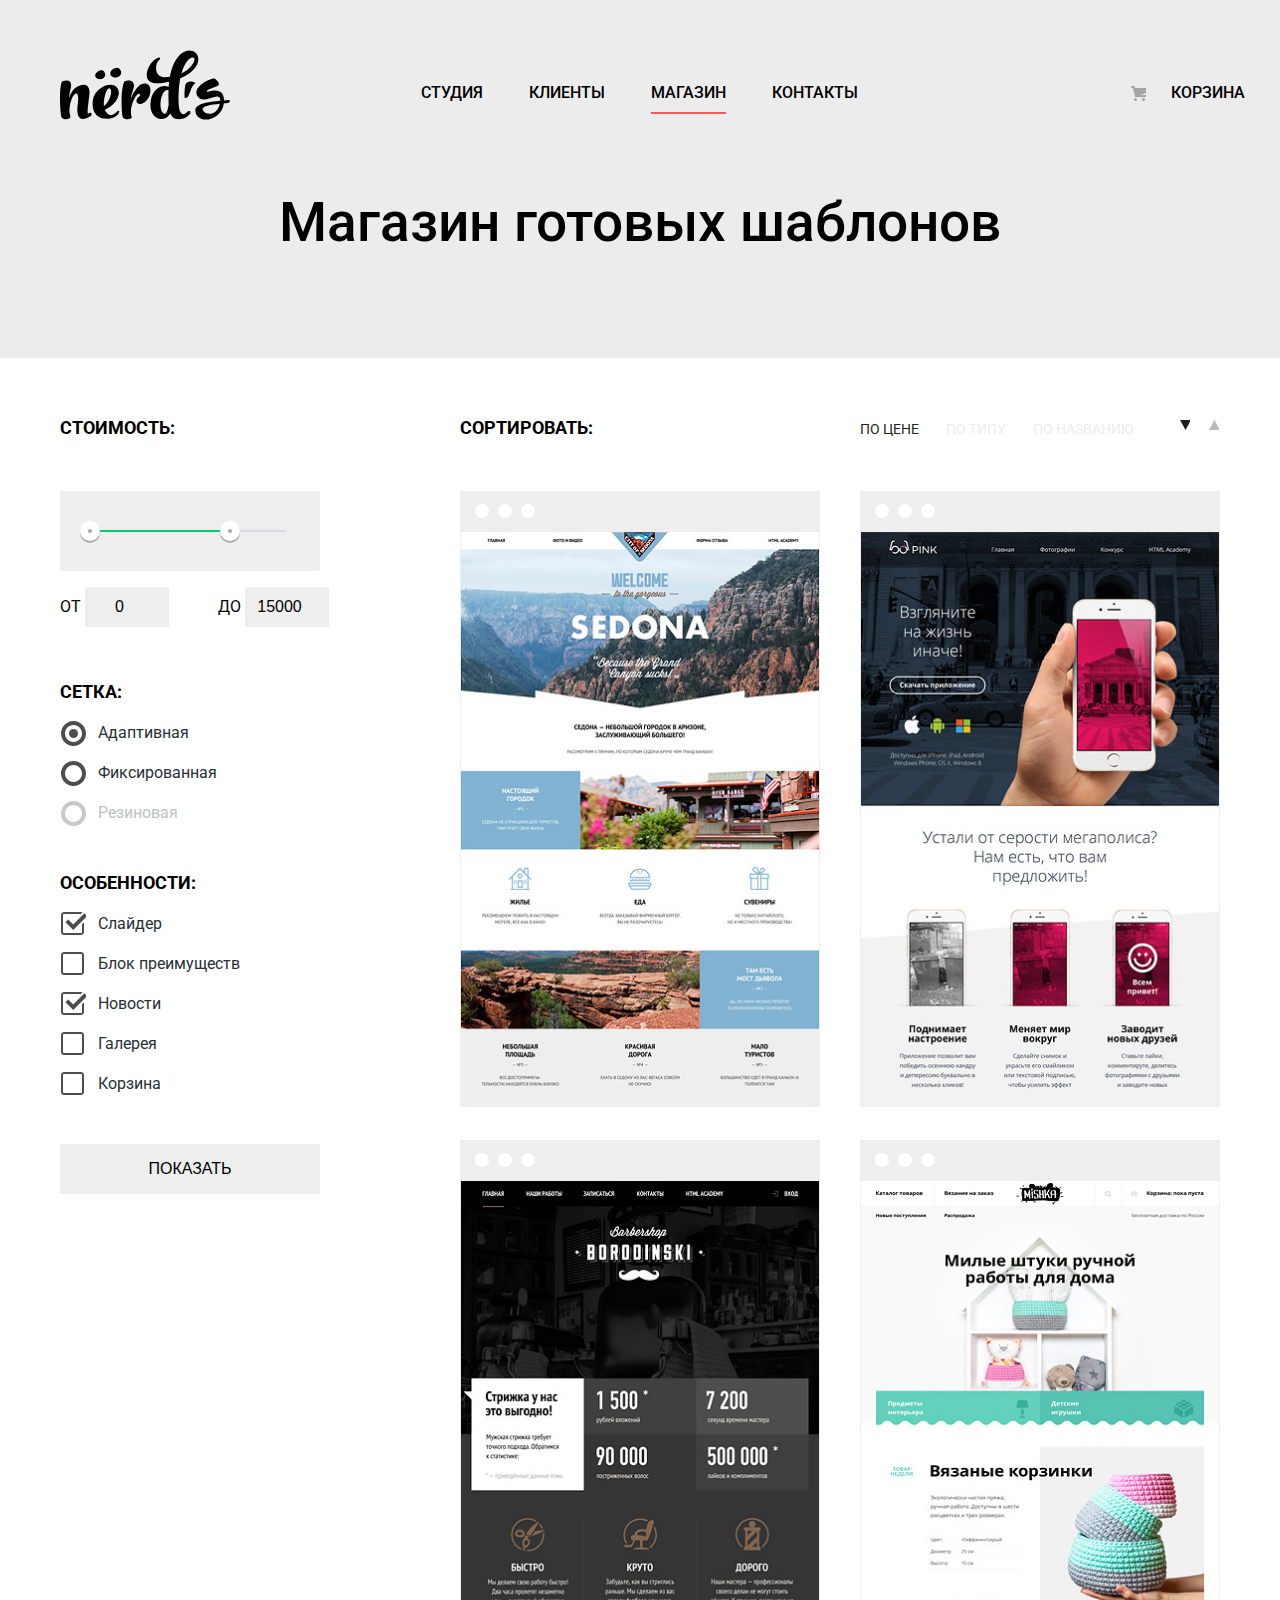
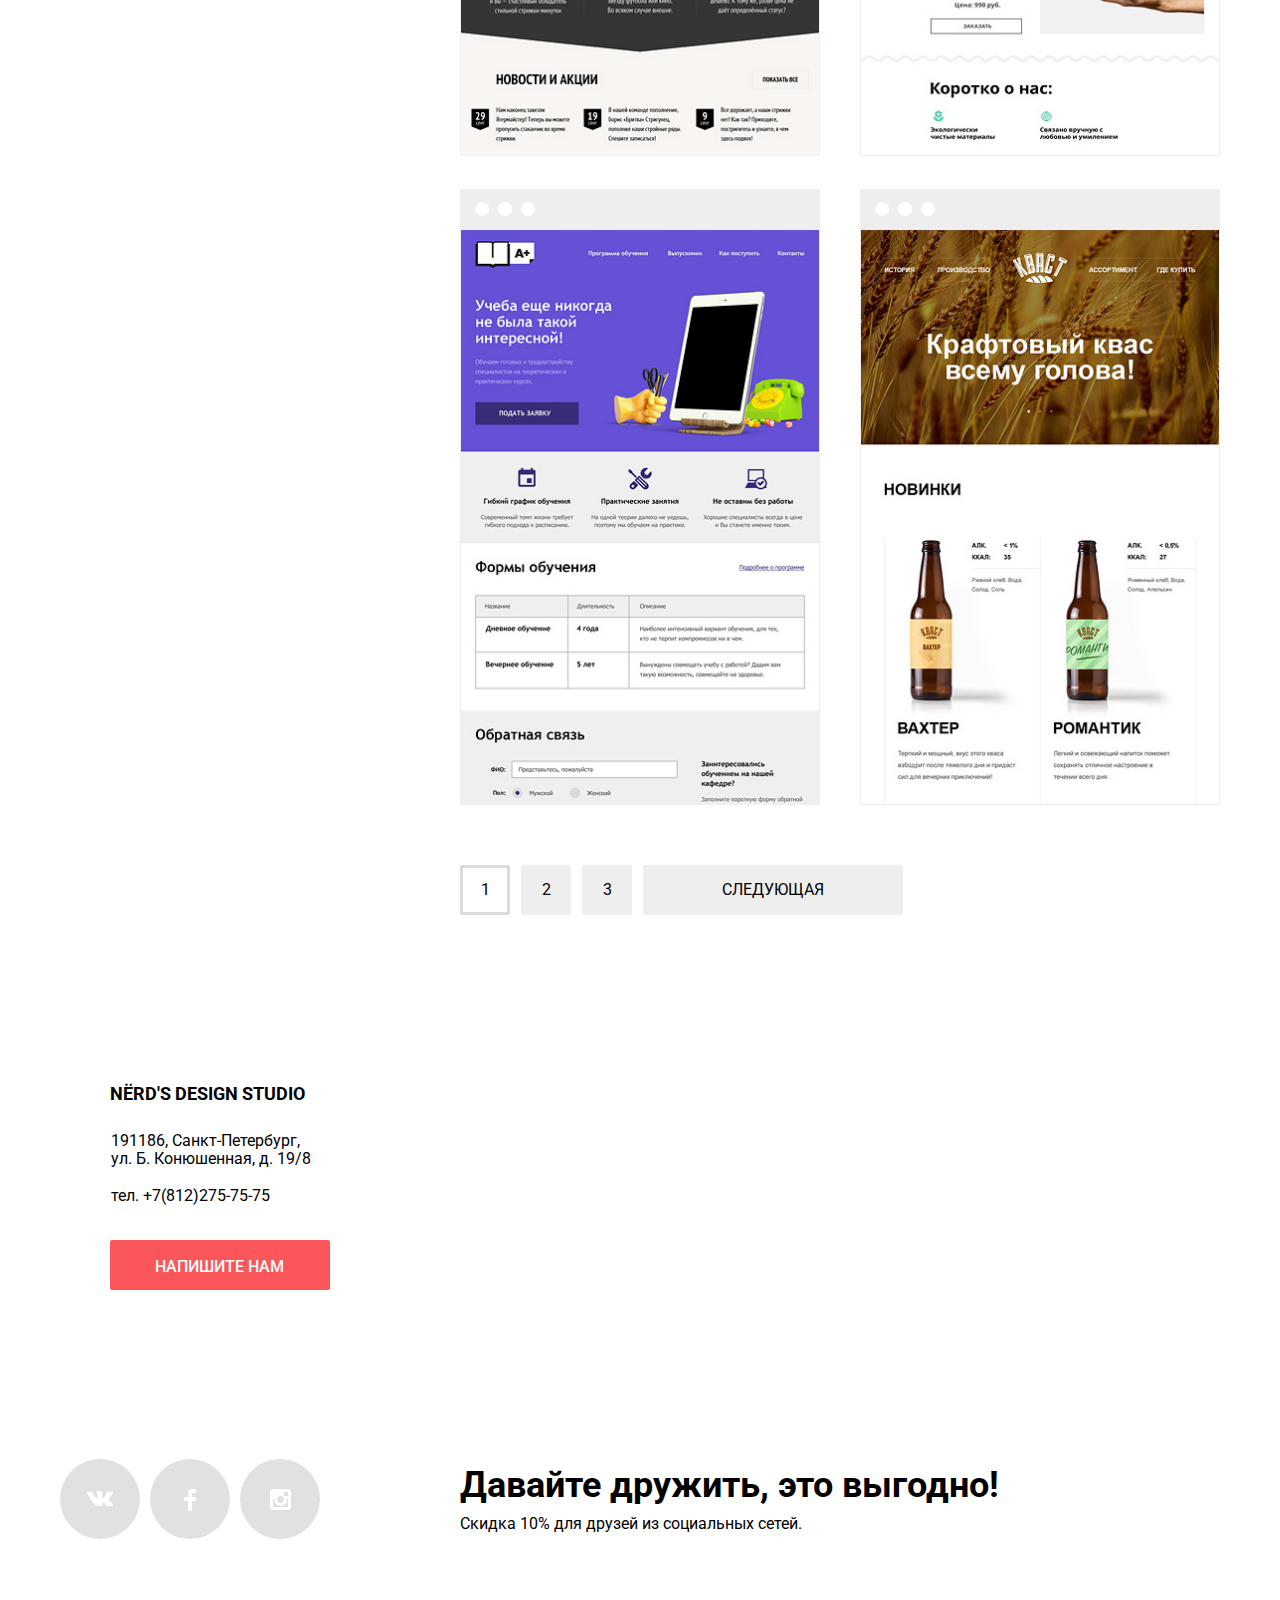
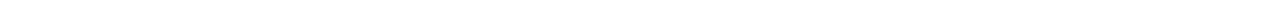
==== commit e2e9e64f: "adress a.button corrected" ====
--- a/inner.html
+++ b/inner.html
@@ -206,7 +206,7 @@
           <h5>Nёrd's design studio</h5>
           <p>191186, Санкт-Петербург, <br> ул. Б. Конюшенная, д. 19/8</p>
           <span class="phone" aria-label="Телефон">тел. +7(812)275-75-75</span><br>
-          <button class="write-us-button" type="button" name="write-us" aria-label="Напишите нам">Напишите нам</button>
+          <a class="button" href="form.html" aria-label="Напишите нам">Напишите нам</a>
         </div>
       </section>
       <form class="modal-window" action="index.html" method="post">
--- a/css/style.css
+++ b/css/style.css
@@ -138,7 +138,6 @@
 }
 
 .button,
-.write-us-button,
 .close-button,
 .send-button,
 .filter-button {
@@ -153,7 +152,7 @@
 
 .slider .button,
 a.red,
-.adress button,
+.adress .button,
 .modal-window button[type="submit"],
 .web-templates-item .button {
   background-color: #fb565a;
@@ -161,7 +160,7 @@
 
 .slider .button:hover,
 a.red:hover,
-.adress button:hover,
+.adress .button:hover,
 .modal-window button[type="submit"]:hover,
 .web-templates-item .button:hover {
   background-color: #e74246;
@@ -169,7 +168,7 @@
 
 .slider .button:active,
 a.red:active,
-.adress button:active,
+.adress .button:active,
 .modal-window button[type="submit"]:active,
 .web-templates-item .button:active {
   color: #e57b7e;
@@ -1048,7 +1047,7 @@
   position: relative;
   overflow: hidden;
   min-height: 420px;
-  margin-bottom: 50px;
+  margin-bottom: 47px;
 }
 
 .interactive-map {
@@ -1106,14 +1105,14 @@
   padding-left: 1px;
 }
 
-.adress .write-us-button {
+.adress .button {
   -webkit-box-sizing: border-box;
           box-sizing: border-box;
   min-width: 220px;
   height: 50px;
-  padding: auto;
+  padding-top: 18px;
+  padding-left: 45px;
   border-radius: 2px;
-  cursor: pointer;
 }
 
 .modal-window {
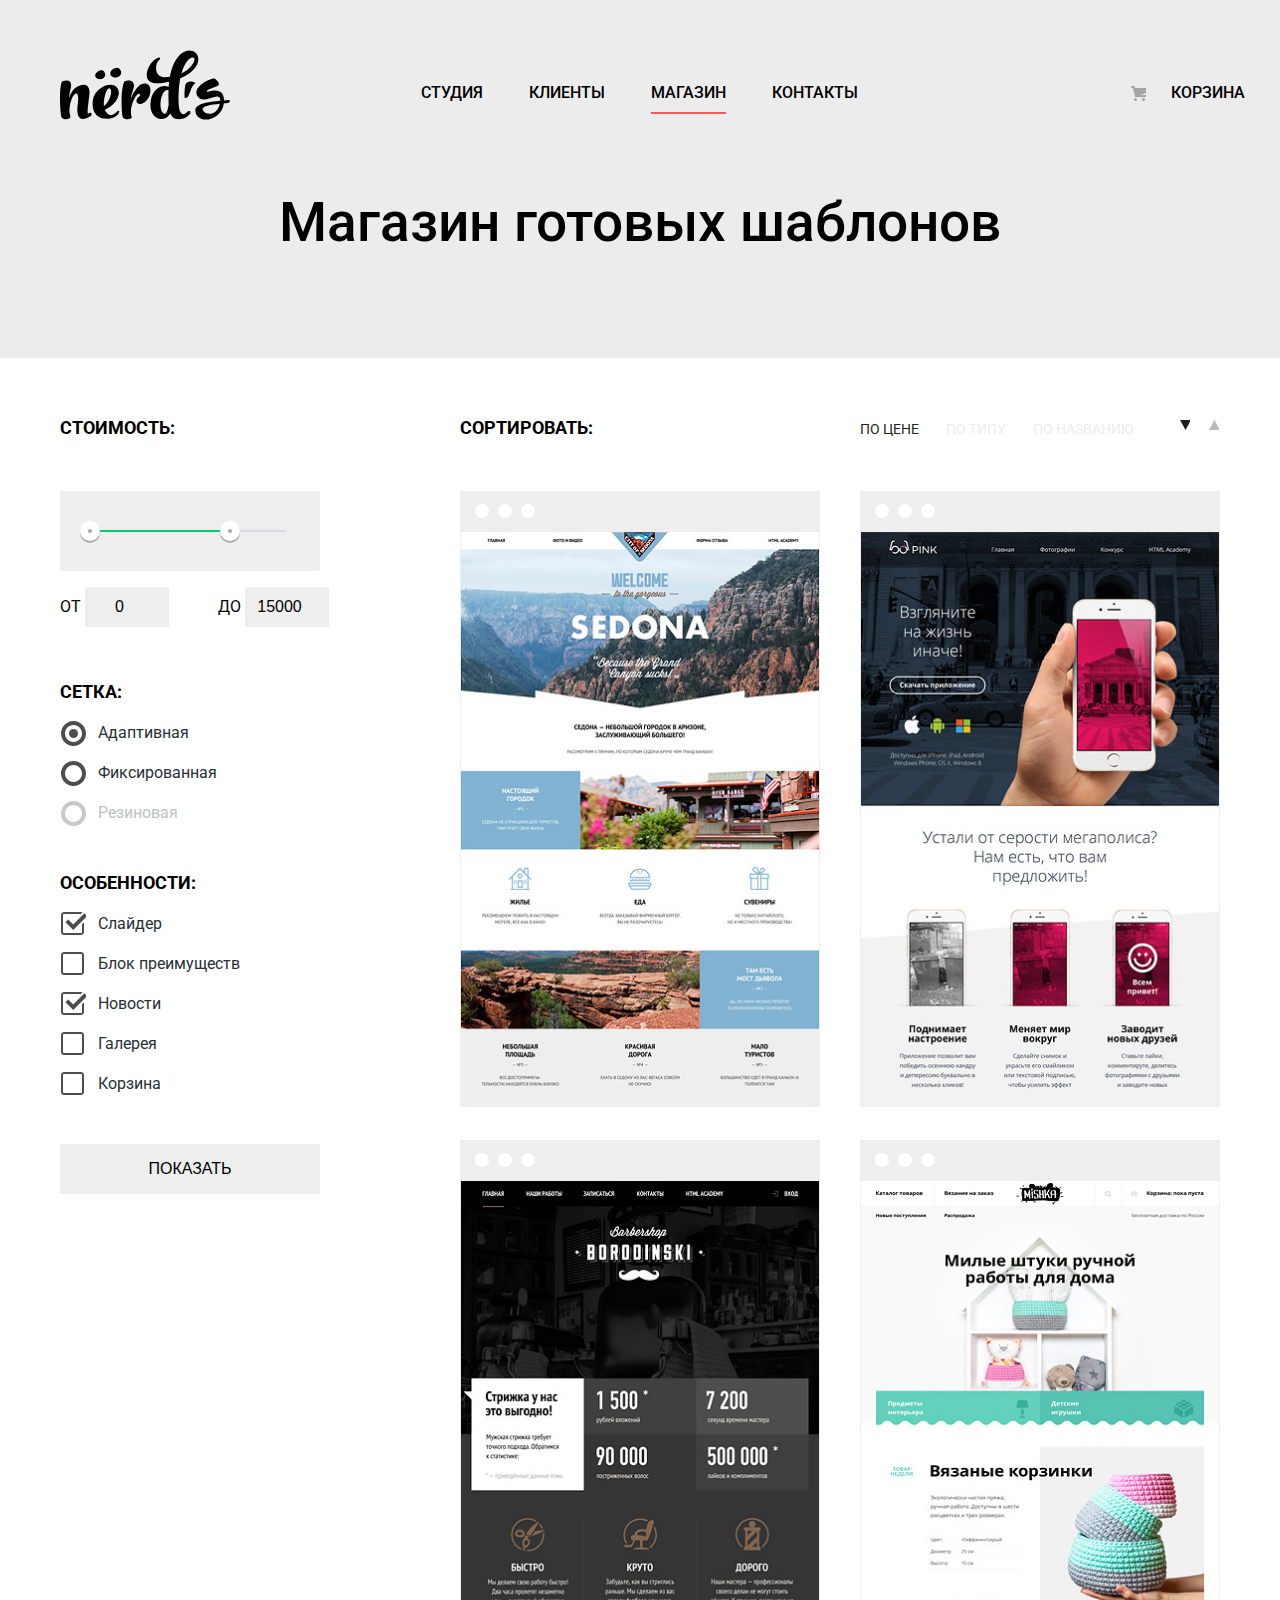
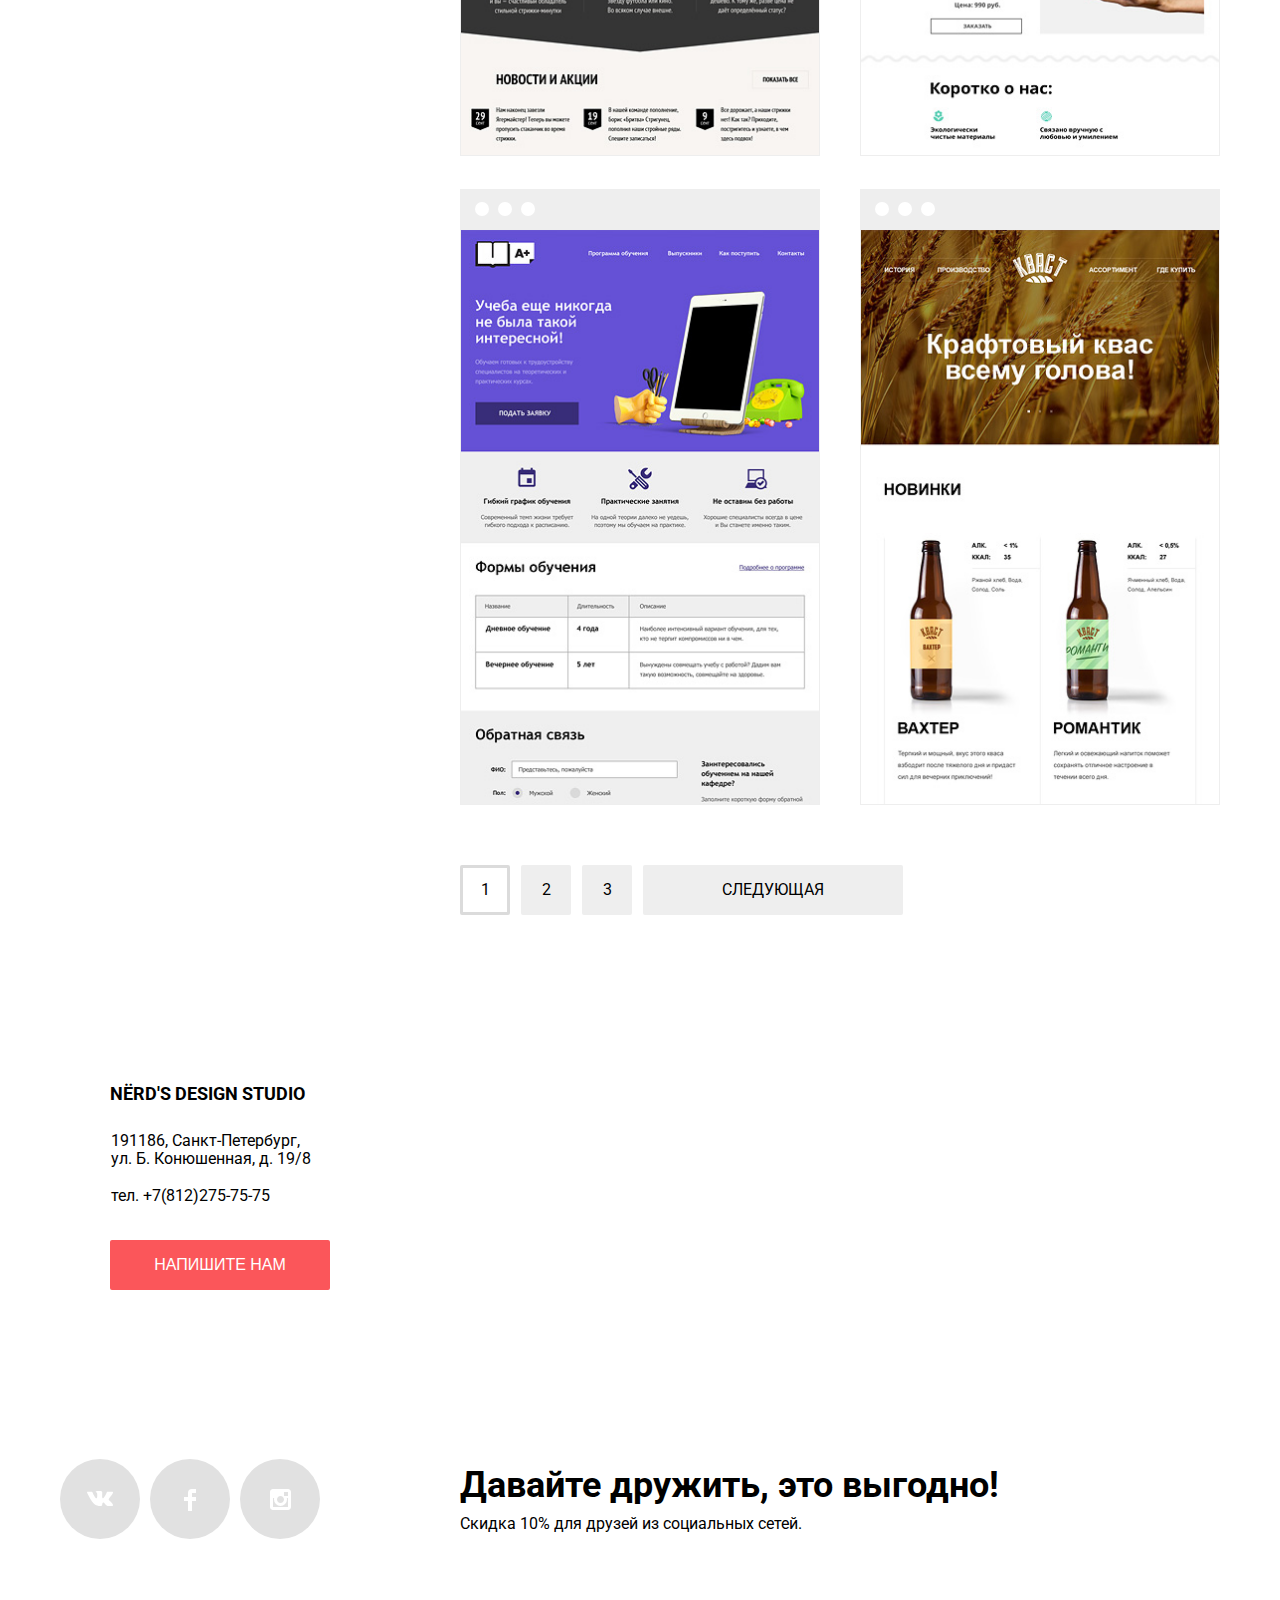
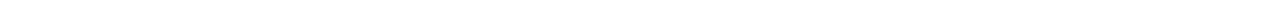
==== commit 9c4d6b3a: "modal-window jsed" ====
--- a/inner.html
+++ b/inner.html
@@ -206,7 +206,7 @@
           <h5>Nёrd's design studio</h5>
           <p>191186, Санкт-Петербург, <br> ул. Б. Конюшенная, д. 19/8</p>
           <span class="phone" aria-label="Телефон">тел. +7(812)275-75-75</span><br>
-          <a class="button" href="form.html" aria-label="Напишите нам">Напишите нам</a>
+          <button class="write-us-button" aria-label="Напишите нам">Напишите нам</button>
         </div>
       </section>
       <form class="modal-window" action="index.html" method="post">
@@ -243,5 +243,20 @@
         </div>
       </section>
     </footer>
+    <script>
+      var link = document.querySelector(".write-us-button");
+      var popup = document.querySelector(".modal-window");
+      var close = document.querySelector(".close-button");
+
+      link.addEventListener("click", function (evt) {
+        evt.preventDefault();
+        popup.classList.add("modal-show");
+      });
+
+      close.addEventListener("click", function (evt) {
+        evt.preventDefault();
+        popup.classList.remove("modal-show");
+      });
+    </script>
   </body>
 </html>
--- a/css/style.css
+++ b/css/style.css
@@ -138,6 +138,7 @@
 }
 
 .button,
+.write-us-button,
 .close-button,
 .send-button,
 .filter-button {
@@ -152,7 +153,7 @@
 
 .slider .button,
 a.red,
-.adress .button,
+.write-us-button,
 .modal-window button[type="submit"],
 .web-templates-item .button {
   background-color: #fb565a;
@@ -168,7 +169,7 @@
 
 .slider .button:active,
 a.red:active,
-.adress .button:active,
+.write-us-button:active,
 .modal-window button[type="submit"]:active,
 .web-templates-item .button:active {
   color: #e57b7e;
@@ -1105,14 +1106,14 @@
   padding-left: 1px;
 }
 
-.adress .button {
+.write-us-button {
   -webkit-box-sizing: border-box;
           box-sizing: border-box;
   min-width: 220px;
   height: 50px;
-  padding-top: 18px;
-  padding-left: 45px;
+  padding: auto;
   border-radius: 2px;
+  cursor: pointer;
 }
 
 .modal-window {
@@ -1139,6 +1140,10 @@
   display: none;
 }
 
+.modal-show {
+  display: flex;
+}
+
 .modal-window-header {
   display: -webkit-box;
   display: -ms-flexbox;
